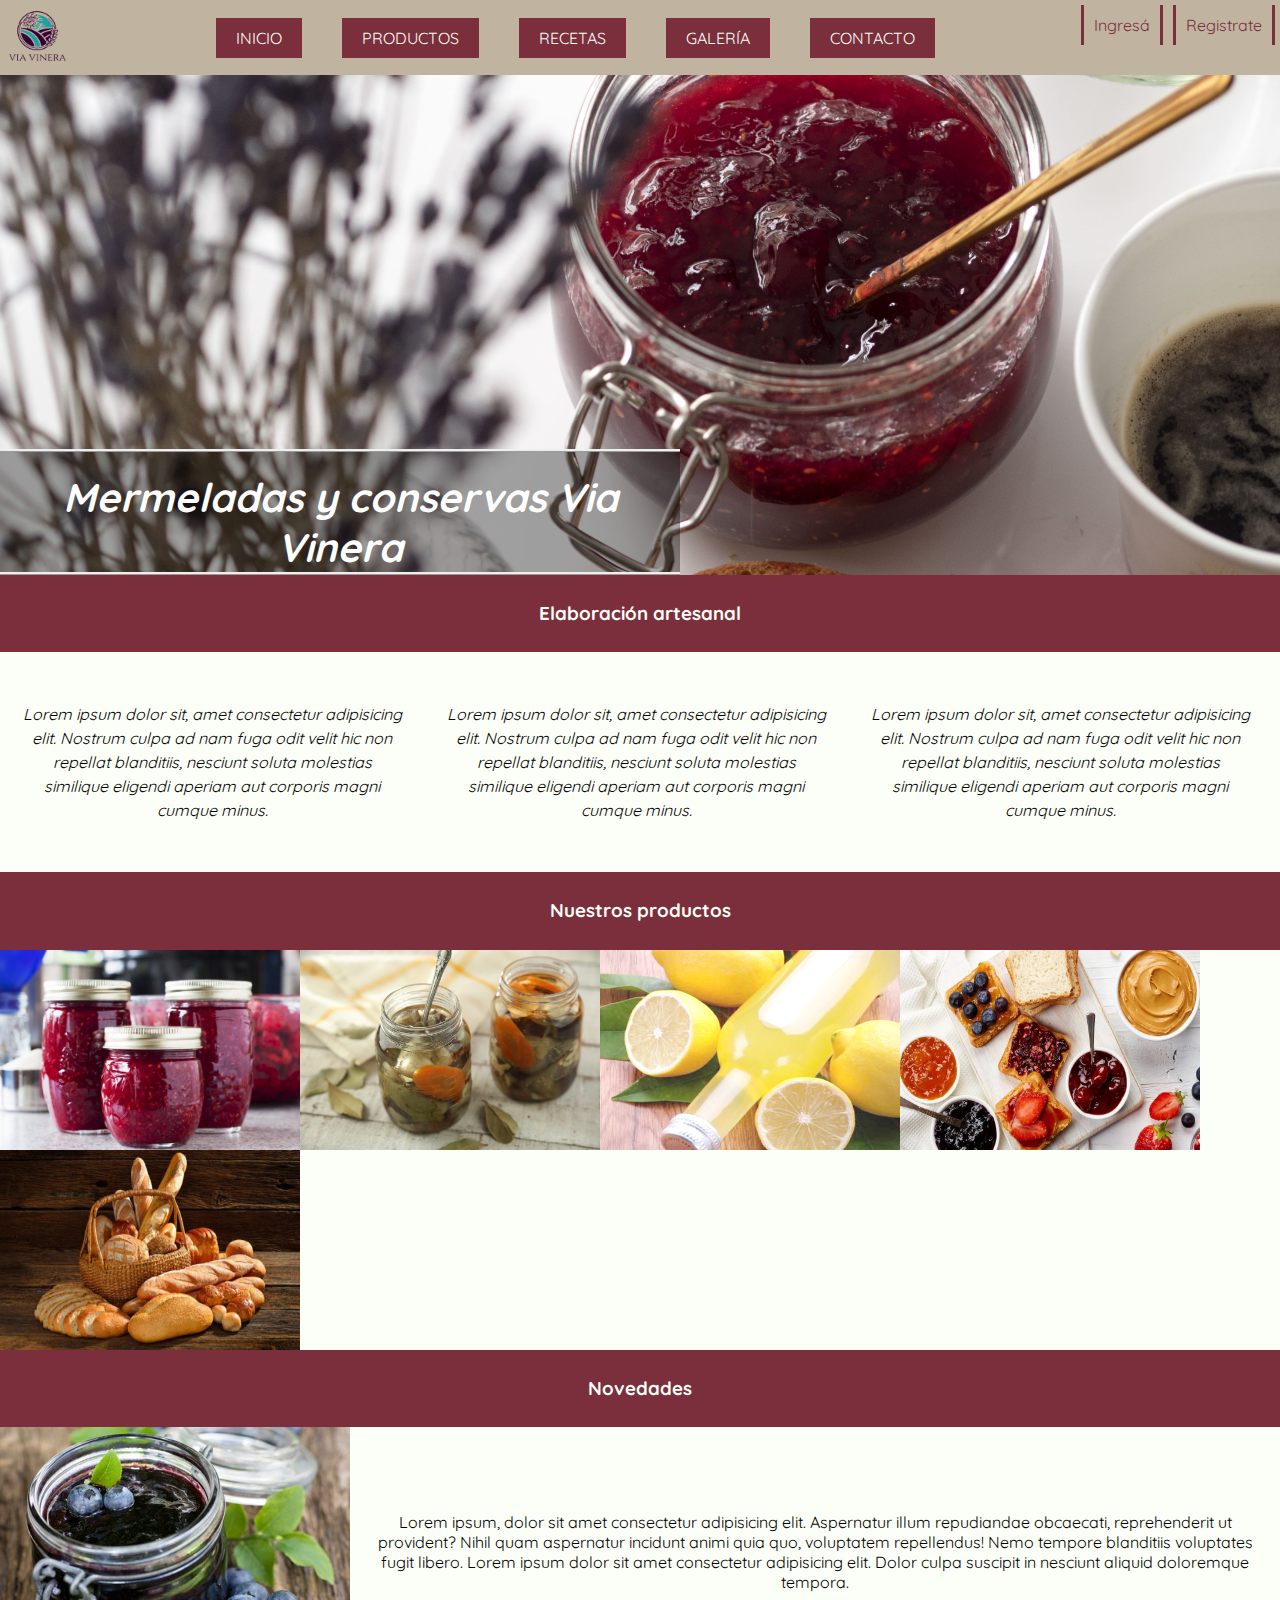
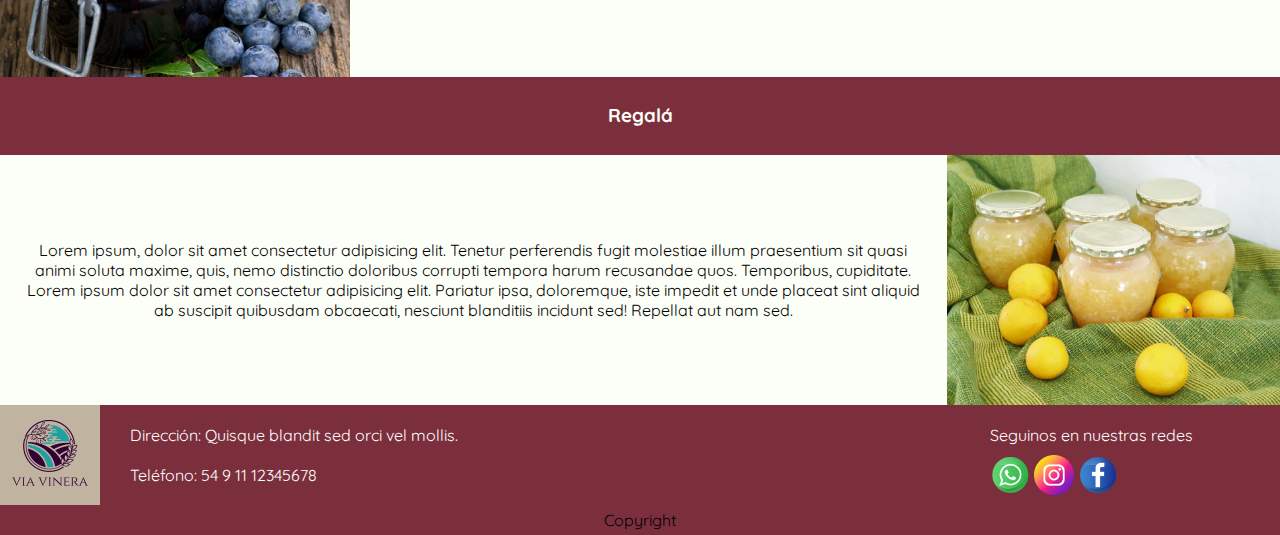
==== index.html @ 7dd08b54 "ViaVinera_VictoriaMurai" ====
<!DOCTYPE html>
<html lang="es">

<head>
    <meta charset="UTF-8">
    <meta http-equiv="X-UA-Compatible" content="IE=edge">
    <meta name="viewport" content="width=device-width, initial-scale=1.0">
    <link rel="shortcut icon" href="favicon.ico" type="image/x-icon">
    <title>Via Vinera | Mermeladas, conservas y licores</title>
    <link rel="icon" type="image/png" sizes="32x32" href="img/logo.png">
    <link rel="preconnect" href="https://fonts.googleapis.com">
    <link rel="preconnect" href="https://fonts.gstatic.com" crossorigin>
    <link href="https://fonts.googleapis.com/css2?family=Quicksand:wght@300;400;500;600;700&display=swap" rel="stylesheet">
    <link rel="stylesheet" href="css/estilos.css">
</head>


<body>
<div class="container-index">

    <!-- Header -->

    <header>
        
        <div class="container-nav">
            <img src="img/logo.png" alt="">
            <nav class="nav">
                <ul class="menu">
                    <li>
                        <a class="menu-items1" href="index.html">INICIO</a>
                    </li>
                    <li>
                        <a class="menu-items1" href="pages/productos.html">PRODUCTOS</a>
                    </li>
                    <li>
                        <a class="menu-items1" href="pages/recetas.html">RECETAS</a>
                    </li>
                    <li>
                        <a class="menu-items1" href="pages/galería.html">GALERÍA</a>
                    </li>
                    <li>
                        <a class="menu-items1" href="pages/contacto.html">CONTACTO</a>
                    </li>
                </ul>
            </nav>
            <div class="container-registration">
                <a class="menu-items2" href="">Ingresá</a>
                <a class="menu-items2" href="">Registrate</a>
            </div>
        </div>

        <section class="portada1">
            <h1 class="portada__titulo">Mermeladas y conservas Via Vinera</h1>
        </section>

    </header>

    <!-- Fin header -->


    <section class="fondoArticles">
        <h3 class="fondoArticles__title">Elaboración artesanal</h3>
        <article class="elaboracion-artesanal">
            <p class="elab-art-parrafo">Lorem ipsum dolor sit, amet consectetur adipisicing elit. Nostrum culpa ad nam fuga odit velit hic non repellat blanditiis, nesciunt soluta molestias similique eligendi aperiam aut corporis magni cumque minus.</p>
            <p class="elab-art-parrafo">Lorem ipsum dolor sit, amet consectetur adipisicing elit. Nostrum culpa ad nam fuga odit velit hic non repellat blanditiis, nesciunt soluta molestias similique eligendi aperiam aut corporis magni cumque minus.</p>
            <p class="elab-art-parrafo">Lorem ipsum dolor sit, amet consectetur adipisicing elit. Nostrum culpa ad nam fuga odit velit hic non repellat blanditiis, nesciunt soluta molestias similique eligendi aperiam aut corporis magni cumque minus.</p>
        </article>
    </section>

    <section class="imagenes">
        <h3 class="titulo-productos fondoArticles__title">Nuestros productos</h3>
        <div class="imagenes-items">
        <img class="imgProductos" src="img/frascos.jpg" alt="">
        <img class="imgProductos" src="img/berenjenas.jpg" alt="">
        <img class="imgProductos" src="img/limoncello.png" alt="">
        <img class="imgProductos" src="img/desayuno.webp" alt="">
        <img class="imgProductos" src="img/panes.jpg" alt="">
        </div>
    </section>

    <section>
        <article>
            <h3 class="fondoArticles__title">Novedades</h3>
                <div class="art-novedades">
                    <img class="novedades-img" src="img/arandanos.jpg" alt="campiña italiana">
                    <p class="novedades-parrafo">Lorem ipsum, dolor sit amet consectetur adipisicing elit. Aspernatur illum repudiandae obcaecati, reprehenderit ut provident? Nihil quam aspernatur incidunt animi quia quo, voluptatem repellendus! Nemo tempore blanditiis voluptates fugit libero. Lorem ipsum dolor sit amet consectetur adipisicing elit. Dolor culpa suscipit in nesciunt aliquid doloremque tempora.</p>
                </div>
        </article>

        <article>
            <h3 class="fondoArticles__title">Regalá</h3>
                <div class="art-regala">
                    <img class="novedades-img" src="img/img2.jpg" alt="mermelada de limón">
                    <p class="novedades-parrafo">Lorem ipsum, dolor sit amet consectetur adipisicing elit. Tenetur perferendis fugit molestiae illum praesentium sit quasi animi soluta maxime, quis, nemo distinctio doloribus corrupti tempora harum recusandae quos. Temporibus, cupiditate. Lorem ipsum dolor sit amet consectetur adipisicing elit. Pariatur ipsa, doloremque, iste impedit et unde placeat sint aliquid ab suscipit quibusdam obcaecati, nesciunt blanditiis incidunt sed! Repellat aut nam sed.</p>
                </div>
        </article>

    </section>

    <!--Footer-->

    <footer class="footer-container">
        <img class="footer-logo" src="img/logo.png" alt="" width="100px" height="100px">
        <div class="footer-contacto">
            <p class="footer-contacto-texto">Dirección: Quisque blandit sed orci vel mollis.</p>
            <p class="footer-contacto-texto">Teléfono: 54 9 11 12345678</p>
        </div>
        <div class="footer-seguinos">
            <p>Seguinos en nuestras redes</p>
        </div>
        <div class="footer-redes">
            <a href="https://www.whatsapp.com/?lang=es"><img src="img/whatsapp.png" alt="whatsapp" width="40px"></a>
            <a href="https://www.instagram.com/"><img src="img/instagram.png" alt="instagram" width="40px"></a>
            <a href="https://www.facebook.com/"><img src="img/facebook.png" alt="facebook" width="40px"></a>
        </div>
        <div class="footer-copyright">
            <p>Copyright</p>
        </div>
    </footer>

</div>    
</body>
</html>
---- css/estilos.css ----
*{
    margin: 0;
    padding: 0;
}

body{
    background-color: #FCFFF7;
    font-family: "Quicksand", sans-serif;
}

.container-index{
    display: grid;

    grid-template-areas:
    "header"
    "articulos"
    "imagenes"
    "noticias"
    "footer";

    grid-template-columns: 1fr;
    grid-template-rows: auto;
}


/*Contacto Mobile Styles*/

@media only screen and (max-width: 480px) {

    .container-contacto {
        display: grid;
    
        grid-template-areas:
        "header"
        "container-form"
        "container-maps"
        "footer";
    
        grid-template-columns: auto;
        grid-template-rows: auto;
    }

    .container-nav{
        display: flex;
        height: auto;
        justify-content: space-between;
        background-color: #C0B3A0;
        align-items: center;
    }
    
    .nav{
        display: flex;
        justify-content: space-around;
        align-items: center;
    }
    
    .menu{
        display: flex;
        list-style: none;
        justify-content: space-around;
        flex-wrap: wrap;
    }
    
    }
    .menu-items1{
        margin-left: 1.25rem;
        margin-right: 1.25rem;
        padding: 0.625rem;
        text-decoration: none;
        background-color: #7B2F3D;
        color: #FCFFF7;
    }
}

/*Contacto Tablet Styles*/

@media only screen and (min-width: 481px) and (max-width: 883px) {

    .container-contacto {
        display: grid;
    
        grid-template-areas:
        "header"
        "container-form"
        "container-maps"
        "footer";
    
        grid-template-columns: auto;
        grid-template-rows: auto;
    }

    .container-nav{
        display: flex;
        height: 4.6875rem;
        justify-content: space-between;
        background-color: #C0B3A0;
    }
    
    .nav{
        display: flex;
        justify-content: space-around;
        align-items: center;
    }
    
    .menu{
        display: flex;
        list-style: none;
        justify-content: space-around;
        flex-wrap: wrap;
    }
    
    .menu-items1{
        margin-left: 1.25rem;
        margin-right: 1.25rem;
        padding: 0.625rem;
        text-decoration: none;
        background-color: #7B2F3D;
        color: #FCFFF7;
        flex-wrap: wrap;
    }
}

/*Contacto Desktop Styles*/

@media only screen and (min-width: 883px) {

    .container-contacto {
        display: grid;

        grid-template-areas:
        "header header"
        "container-form container-maps"
        "footer footer";

        grid-template-columns: 1fr 1fr;
        grid-template-rows: auto;
    }

    .container-nav{
        display: flex;
        height: 4.6875rem;
        justify-content: space-between;
        background-color: #C0B3A0;
    }
    
    .nav{
        display: flex;
        justify-content: space-around;
        align-items: center;
    }
    
    .menu{
        display: flex;
        list-style: none;
        justify-content: space-around;
        flex-wrap: wrap;
    }
    
    .menu-items1{
        margin-left: 1.25rem;
        margin-right: 1.25rem;
        padding: 0.625rem 20px;
        text-decoration: none;
        background-color: #7B2F3D;
        color: #FCFFF7;
        flex-wrap: wrap;
    }
}

header{
    grid-area: header;
}

.container-form{
    grid-area: container-form;
    justify-self: center;
    align-self: center;
}

.container-maps{
    grid-area: container-maps;
    justify-self: center;
    align-self: center;
    width: 80%;
}

.maps{
    width: 80%;
    height: 20rem;
    margin: 5%;
}

.fondoArticles{
    grid-area: articulos;
}

.imagenes{
    grid-area: imagenes;
}

.imagenes-items{
    display: flex;
    flex-wrap: wrap;
}

.noticias{
    grid-area: noticias;
}

.footer-container{
    grid-area: footer;
}

.container-registration{
    display: flex;
    padding: auto;
}

.menu-items2{
    margin: 0.3125rem;
    margin-bottom: 1.875rem;
    padding-left: 0.625rem;
    padding-right: 0.625rem;
    padding-top: 0.625rem;
    padding-bottom: 0.625rem;
    text-decoration: none;
    color: #7b2f3d;
    border-left-style: solid;
    border-right-style: solid;
    align-self: top;
}

.elaboracion-artesanal{
    display: flex;
    flex-wrap: wrap;
}

.elab-art-parrafo{
    display: inline-block;
    width: 30%;
    padding-top: 3.125rem;
    padding-bottom: 3.125rem;
    padding-left: 1.25rem;
    padding-right: 1.25rem;
    font-style: italic;
    line-height: 1.5;
    text-align: center;
}

.art-novedades{
    display: flex;
    align-items: center;
}

.novedades-img{
    display: inline-block;
    width: 25rem; height: 15.625rem;
}

.novedades-parrafo{
    display: inline-block;
    width: auto;
    padding: 2%;
    text-align: center;    
}

.art-regala{
    display: flex;
    align-items: center;
    flex-direction: row-reverse;
}

h3{
    padding: 20px;
    text-align: center;
}

h4{
    padding: 0px;
    line-height: 40px;

}

h5{
    padding: 15px;
}

/*

.barraLogo{
    background-color: #ffffff;
    height: 75px;
    margin-bottom: 0;
}



.barraLogo__logo{
    height: 75px;
    display: inline-block;
}

*/

.barraLogo__login1{
    color: #7B2F3D;
    text-decoration: none;
    padding: 10px;
    border-left-style: solid;
    border-right-style: solid;
    margin-left: 78%;
    height: 20px;
    display: inline-block;
    
}

.barraLogo__login2{
    color: #7B2F3D;
    text-decoration: none;
    padding: 10px;
    border-left-style: solid;
    border-right-style: solid;
    display: inline-block;
    position: inherit;
    height: 20px;
}

.portada1{
    display: flex;
    background-image: url(../img/portada.jpg);
    background-size: cover;
    height: 31.25rem;
}

.portada2{
    background-image: url(../img/portada.jpg);
    background-size: cover;
    height: 10rem;
}




.nav__menu{
    display: inline-block;
    position: relative;
    top: 15px;
}

.nav__menuItems{
    color: white;
    text-decoration: none;
    border-left-style: ridge;
    border-right-style: ridge;
    background-color: rgba(0, 0, 0, 0.350);
    padding: 10px;
    margin-left: 130px;

}

.portada__titulo{
    align-self: flex-end;
    font-size: 2.5rem;
    font-style: italic;
    text-align: center;
    color: white;
    border-style: ridge;
    border-left: none;
    border-right: none;
    background-color: rgba(0, 0, 0, 0.350);
    padding: 20px;
    width: 50%;
    height: 5rem;
}


h3{
    line-height: 2;
}

/*
ul li{
    list-style-type: none;
}


p{
    font-style: italic;
    line-height: 1.5;
    display: inline-block;
}

*/
/* Footer con GRID */

/*Footer Mobile Styles*/

@media only screen and (max-width: 480px) {

    .footer-container{
        display: grid;
    
        grid-template-areas:
        "footer-logo"
        "footer-contacto"
        "footer-seguinos"
        "footer-redes"
        "footer-copyright";
    
        grid-template-columns: auto;
        column-gap: 10px;
    
        grid-template-rows: auto;
    
        background-color: #7B2F3D;
    }
    
    .footer-logo{
        grid-area: footer-logo;
        justify-self: center;
    }
    
    .footer-contacto{
        grid-area: footer-contacto;
        color: #ffffff;
    }
    
    .footer-contacto-texto{
        display: block;
        padding-top: 20px;
        padding-left: 5%;
    }
    
    .footer-seguinos{
        grid-area: footer-seguinos;
        color: #ffffff;
        padding-top: 20px;
        padding-left: 5%;
    }
    
    .footer-redes{
        grid-area: footer-redes;
        padding-top: 20px;
        padding-left: 5%;
    }
    
    .footer-copyright{
        grid-area: footer-copyright;
        display: flex;
        align-self: center;
        justify-content: center;
    }
    
    }

/*Footer Tablet Styles*/

@media only screen and (min-width: 481px) and (max-width: 768px) {

    .footer-container{
        display: grid;
    
        grid-template-areas:
        "footer-logo footer-contacto"
        ". footer-seguinos"
        ". footer-redes"
        "footer-copyright footer-copyright";
    
        grid-template-columns: auto;
        column-gap: 10px;
    
        grid-template-rows: auto;
    
        background-color: #7B2F3D;
    }
    
    .footer-logo{
        grid-area: footer-logo;
    }
    
    .footer-contacto{
        grid-area: footer-contacto;
        color: #ffffff;
    }
    
    .footer-contacto-texto{
        display: block;
        padding-top: 20px;
    }
    
    .footer-seguinos{
        grid-area: footer-seguinos;
        color: #ffffff;
        padding-top: 20px;
    }
    
    .footer-redes{
        grid-area: footer-redes;
    }
    
    .footer-copyright{
        grid-area: footer-copyright;
        display: flex;
        align-self: center;
        justify-content: center;
    }
    
    }

/*Footer Desktop Styles*/

@media only screen and (min-width: 769px) {

.footer-container{
    display: grid;

    grid-template-areas:
    "footer-logo footer-contacto footer-seguinos"
    "footer-logo footer-contacto footer-redes"
    "footer-copyright footer-copyright footer-copyright";

    grid-template-columns: 100px 3fr 1fr;
    column-gap: 10px;

    grid-template-rows: 50px 50px 30px;

    background-color: #7B2F3D;
}

.footer-logo{
    grid-area: footer-logo;
}

.footer-contacto{
    grid-area: footer-contacto;
    color: #ffffff;
}

.footer-contacto-texto{
    display: block;
    padding-top: 20px;
    padding-left: 20px;
}

.footer-seguinos{
    grid-area: footer-seguinos;
    color: #ffffff;
    padding-top: 20px;
}

.footer-redes{
    grid-area: footer-redes;
}

.footer-copyright{
    grid-area: footer-copyright;
    display: flex;
    align-self: center;
    justify-content: center;
}

}

/* Fin footer con GRID*/

.fondoArticles{
    background-color: #FCFFF7;
}

.fondoArticles__title{
    background-color: #7B2F3D;
    margin: 0;
    color: #FCFFF7;
}

.bordesRedondeados{
    border-radius: 1.875rem;
    border: #6b5d57;
    border-style: solid;
    display: inline-block;
}

.imgProductos{
    width: 18.75rem; height: 12.5rem;
}

.imgArticle{
    width: 25rem; height: 15.625rem;
}

/* Galería con GRID */

.galeria{
    display: grid;

    grid-template-areas:
    "imgGaleria1 imgGaleria2 imgGaleria8"
    "imgGaleria4 imgGaleria4 imgGaleria8"
    "imgGaleria4 imgGaleria4 imgGaleria5"
    "imgGaleria7 imgGaleria7 imgGaleria5"
    "imgGaleria7 imgGaleria7 imgGaleria6";

    padding-top: 2%;
    padding-bottom: 2%;
    margin-left: 2%;
    margin-right: 2%;
    width: 96%;

    grid-template-columns: 30% 20% 50%;
    column-gap: 5px;

    grid-template-rows: 200px 200px 300px 100px 200px;
    row-gap: 5px;

}

.imgGaleria1{
    grid-area: imgGaleria1;
    align-self: stretch;
    justify-self: stretch;
}

.imgGaleria2{
    grid-area: imgGaleria2;
    align-self: stretch;
    justify-self: stretch;    
}

.imgGaleria4{
    grid-area: imgGaleria4;
    align-self: stretch;
    justify-self: stretch;    
}

.imgGaleria5{
    grid-area: imgGaleria5;
    align-self: stretch;
    justify-self: stretch;     
}

.imgGaleria6{
    grid-area: imgGaleria6;
    align-self: stretch;
    justify-self: stretch;     
}

.imgGaleria7{
    grid-area: imgGaleria7;
    align-self: stretch;
    justify-self: stretch;     
}

.imgGaleria8{
    grid-area: imgGaleria8;
    align-self: stretch;
    justify-self: stretch;    
}

.GaleriaTexto{
    padding: 2%;
}

/* Galería con Box Modeling

.galeria{
    border: 2px #6b5d57;
    padding: 30px;
    position: relative
}

.imgsGaleria{
    width: 100px;
    height: 100px;
    position: relative;
}

.imgGaleria1{
    position: relative;
    width: 50px;
    height: 50px;
}

.imgGaleria2{
    position: relative;
    width: 50px;
    height: 50px;
    margin-left: 500px;
    top: -50px;
}

.imgGaleria3{
    position: relative;
    width: 50px;
    height: 50px;
    margin-left: 500px;
    top: 80px;
}

.imgGaleria4{
    position: relative;
    width: 50px;
    height: 50px;
    margin-left: 750px;
    top: -150px;
}

.imgGaleria5{
    position: relative;
    width: 50px;
    height: 50px;
    margin-left: 750px;
    top: 130px;
}

.imgGaleria7{
    position: relative;
    width: 50px;
    height: 50px;
    margin-left: 0px;
    top: -110px;
}

.imgGaleria8{
    position: relative;
    width: 50px;
    height: 50px;
    margin-left: 0px;
    top: 310px;
}

.imgGaleria6{
    position: relative;
    width: 50px;
    height: 50px;
    margin-left: 750px;
    top: 510px;
}

*/

/* Formulario con GRID*/


/* Formulario Mobile Styles */

@media only screen and (max-width: 480px) {

    .form-container{
        display: grid;

        grid-template-areas:
        "nombre-form"
        "apellido-form"
        "email-form"
        "tipodeconsulta-form"
        "comentarios-form"
        "enviar-form";

        padding: 5%;
        margin: 5%;

        grid-template-columns: auto;

        grid-template-rows: auto;
        row-gap: 1.25rem;

        background-color: whitesmoke;

    }

    .nombre-form{
        grid-area: nombre-form;
    }

    .apellido-form{
        grid-area: apellido-form;
    }

    .email-form{
        grid-area: email-form;
    }

    .tipodeconsulta-form{
        grid-area: tipodeconsulta-form;
    }

    .comentarios-form{
        grid-area: comentarios-form;
    }

    .enviar-form{
        grid-area: enviar-form;
        width: 80%;
        justify-self: center;
    }

    .tipodeconsulta{
        display: inline;
    }

    .tipodeconsulta-opciones{
        display: inline;
    }

    .textarea{
        width: 100%;
    }

}

/* Formulario Tablet Styles */

@media only screen and (min-width: 481px) and (max-width: 768px) {

    .form-container{
        display: grid;

        grid-template-areas:
        "nombre-form apellido-form"
        "email-form tipodeconsulta-form"
        "comentarios-form comentarios-form"
        "enviar-form enviar-form";

        padding: 5%;
        margin: 5%;
        width: 80%;

        grid-template-columns: 1fr 1fr;
        column-gap: 0.625rem;

        grid-template-rows: auto;
        row-gap: 1.25rem;

        background-color: whitesmoke;

    }

    .nombre-form{
        grid-area: nombre-form;
    }

    .apellido-form{
        grid-area: apellido-form;
    }

    .email-form{
        grid-area: email-form;
    }

    .tipodeconsulta-form{
        grid-area: tipodeconsulta-form;
    }

    .comentarios-form{
        grid-area: comentarios-form;
    }

    .enviar-form{
        grid-area: enviar-form;
        width: 40%;
        justify-self: center;
    }

    .tipodeconsulta{
        display: inline;
    }

    .tipodeconsulta-opciones{
        display: inline;
    }

    .textarea{
        width: 100%;
    }

}

/* Formulario Desktop Styles */

@media only screen and (min-width: 769px) {

    .form-container{
        display: grid;

        grid-template-areas:
        "nombre-form apellido-form"
        "email-form tipodeconsulta-form"
        "comentarios-form comentarios-form"
        "enviar-form enviar-form";

        padding: 5%;
        margin: 5%;
        width: 80%;

        grid-template-columns: 1fr 1fr;
        column-gap: 0.625rem;

        grid-template-rows: auto;
        row-gap: 1.25rem;

        background-color: whitesmoke;

    }

    .nombre-form{
        grid-area: nombre-form;
    }

    .apellido-form{
        grid-area: apellido-form;
    }

    .email-form{
        grid-area: email-form;
    }

    .tipodeconsulta-form{
        grid-area: tipodeconsulta-form;
    }

    .comentarios-form{
        grid-area: comentarios-form;
    }

    .enviar-form{
        grid-area: enviar-form;
        width: 40%;
        justify-self: center;
    }

    .tipodeconsulta{
        display: inline;
    }

    .tipodeconsulta-opciones{
        display: inline;
    }

    .textarea{
        width: 100%;
    }

}
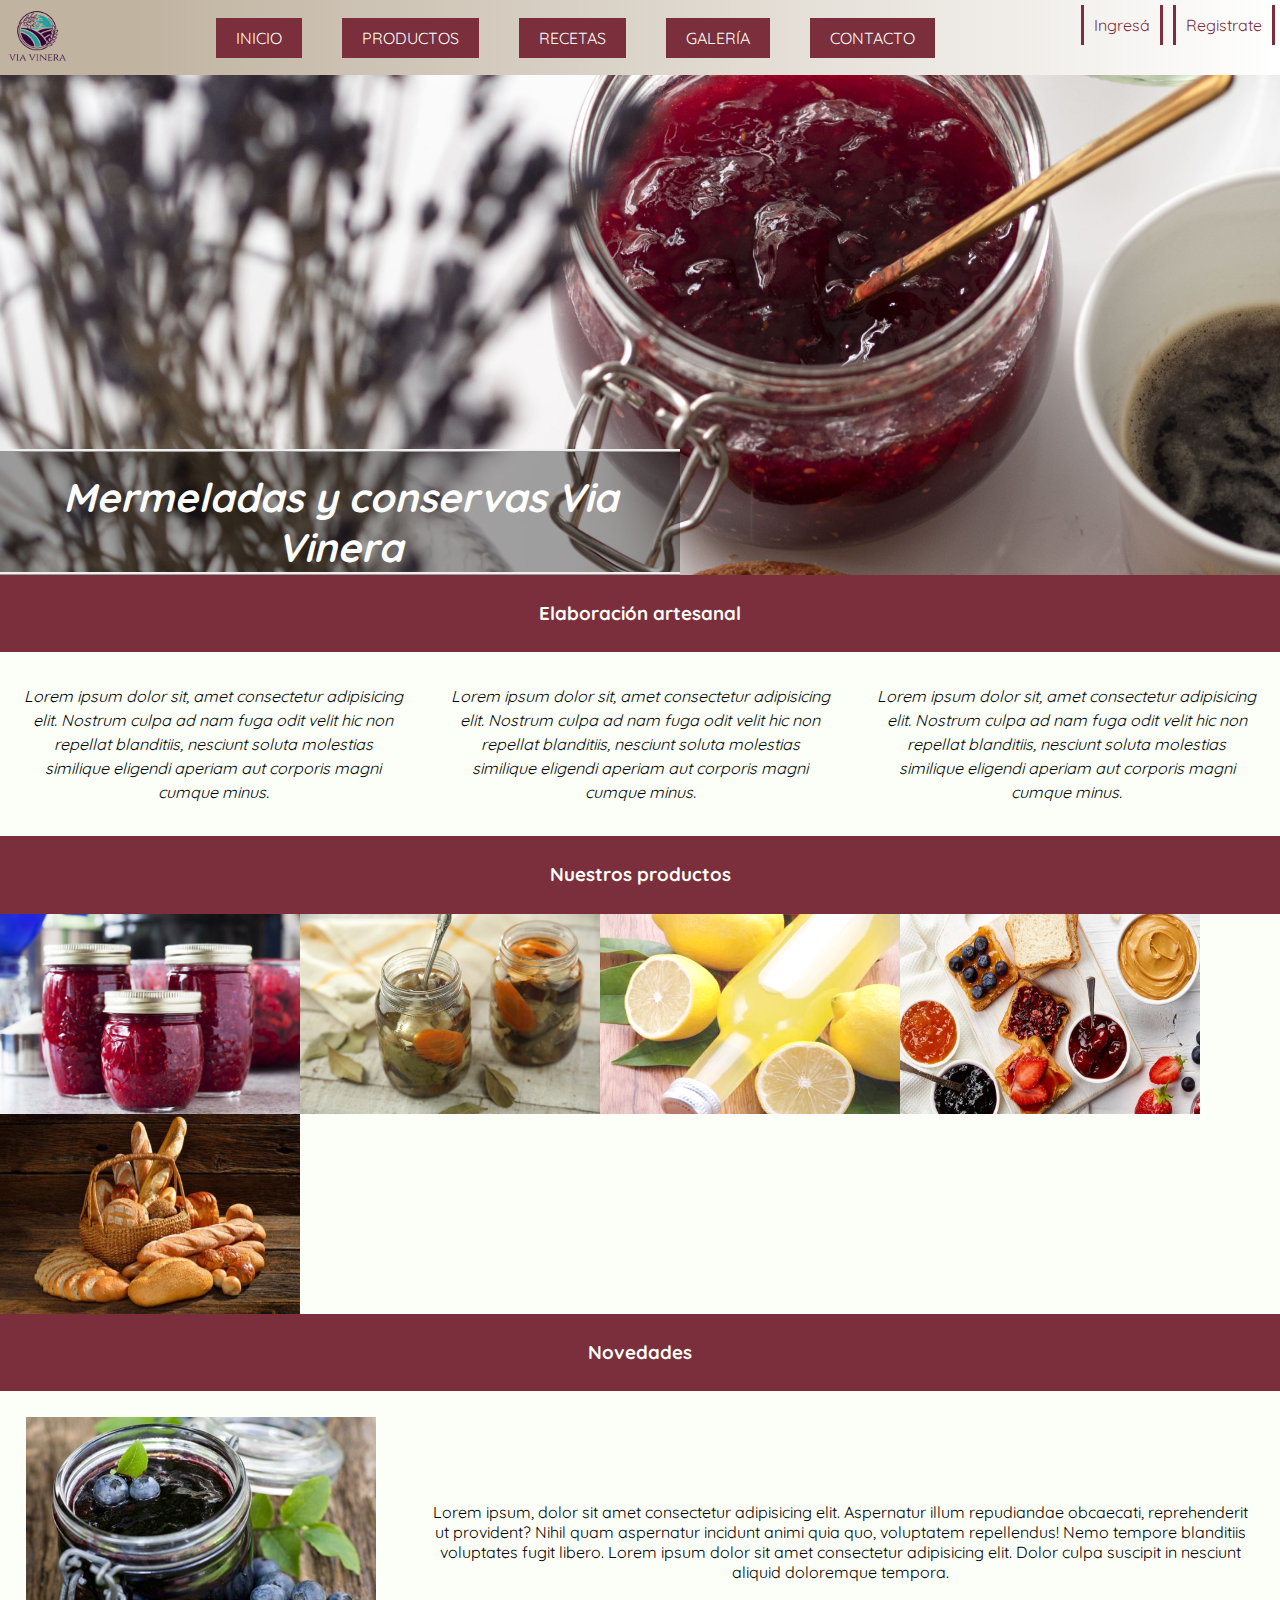
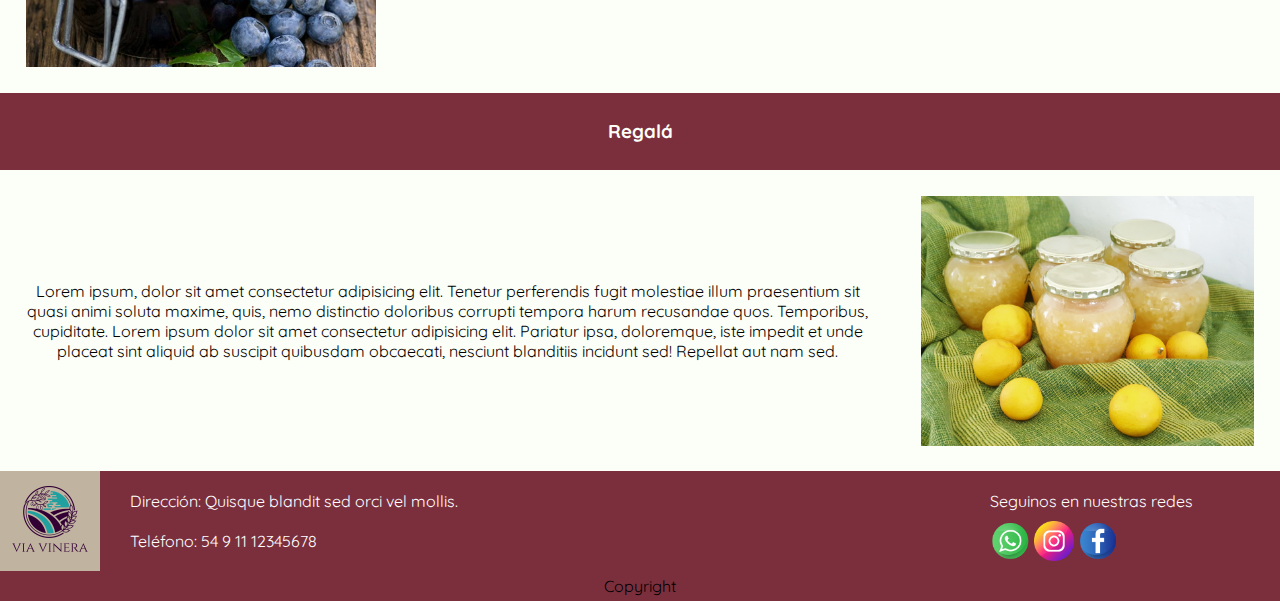
==== commit a04b0e5b: "desafio grids y responsive" ====
--- a/index.html
+++ b/index.html
@@ -15,109 +15,105 @@
 </head>
 
 
-<body>
-<div class="container-index">
+<body class="indexContainer">
 
-    <!-- Header -->
+    <!-- HEADER -->
 
     <header>
         
-        <div class="container-nav">
-            <img src="img/logo.png" alt="">
+        <div class="navContainer">
+
+            <img class="navContainer__img" src="img/logo.png" alt="">
             <nav class="nav">
                 <ul class="menu">
                     <li>
-                        <a class="menu-items1" href="index.html">INICIO</a>
+                        <a class="menu__Items" href="index.html">INICIO</a>
                     </li>
                     <li>
-                        <a class="menu-items1" href="pages/productos.html">PRODUCTOS</a>
+                        <a class="menu__Items" href="pages/productos.html">PRODUCTOS</a>
                     </li>
                     <li>
-                        <a class="menu-items1" href="pages/recetas.html">RECETAS</a>
+                        <a class="menu__Items" href="pages/recetas.html">RECETAS</a>
                     </li>
                     <li>
-                        <a class="menu-items1" href="pages/galería.html">GALERÍA</a>
+                        <a class="menu__Items" href="pages/galería.html">GALERÍA</a>
                     </li>
                     <li>
-                        <a class="menu-items1" href="pages/contacto.html">CONTACTO</a>
+                        <a class="menu__Items" href="pages/contacto.html">CONTACTO</a>
                     </li>
                 </ul>
             </nav>
-            <div class="container-registration">
-                <a class="menu-items2" href="">Ingresá</a>
-                <a class="menu-items2" href="">Registrate</a>
+            <div class="registration">
+                <a class="registration__Items" href="">Ingresá</a>
+                <a class="registration__Items" href="">Registrate</a>
             </div>
+
         </div>
 
-        <section class="portada1">
+        <section class="portada">
             <h1 class="portada__titulo">Mermeladas y conservas Via Vinera</h1>
         </section>
 
     </header>
 
-    <!-- Fin header -->
+    <!-- MAIN -->
 
-
-    <section class="fondoArticles">
-        <h3 class="fondoArticles__title">Elaboración artesanal</h3>
-        <article class="elaboracion-artesanal">
-            <p class="elab-art-parrafo">Lorem ipsum dolor sit, amet consectetur adipisicing elit. Nostrum culpa ad nam fuga odit velit hic non repellat blanditiis, nesciunt soluta molestias similique eligendi aperiam aut corporis magni cumque minus.</p>
-            <p class="elab-art-parrafo">Lorem ipsum dolor sit, amet consectetur adipisicing elit. Nostrum culpa ad nam fuga odit velit hic non repellat blanditiis, nesciunt soluta molestias similique eligendi aperiam aut corporis magni cumque minus.</p>
-            <p class="elab-art-parrafo">Lorem ipsum dolor sit, amet consectetur adipisicing elit. Nostrum culpa ad nam fuga odit velit hic non repellat blanditiis, nesciunt soluta molestias similique eligendi aperiam aut corporis magni cumque minus.</p>
+    <section class="sectionElaboracion">
+        <h3 class="sectionElaboracion__title">Elaboración artesanal</h3>
+        <article class="sectionElaboracion__contenido">
+            <p class="sectionElaboracion__parrafos">Lorem ipsum dolor sit, amet consectetur adipisicing elit. Nostrum culpa ad nam fuga odit velit hic non repellat blanditiis, nesciunt soluta molestias similique eligendi aperiam aut corporis magni cumque minus.</p>
+            <p class="sectionElaboracion__parrafos">Lorem ipsum dolor sit, amet consectetur adipisicing elit. Nostrum culpa ad nam fuga odit velit hic non repellat blanditiis, nesciunt soluta molestias similique eligendi aperiam aut corporis magni cumque minus.</p>
+            <p class="sectionElaboracion__parrafos">Lorem ipsum dolor sit, amet consectetur adipisicing elit. Nostrum culpa ad nam fuga odit velit hic non repellat blanditiis, nesciunt soluta molestias similique eligendi aperiam aut corporis magni cumque minus.</p>
         </article>
     </section>
 
-    <section class="imagenes">
-        <h3 class="titulo-productos fondoArticles__title">Nuestros productos</h3>
-        <div class="imagenes-items">
-        <img class="imgProductos" src="img/frascos.jpg" alt="">
-        <img class="imgProductos" src="img/berenjenas.jpg" alt="">
-        <img class="imgProductos" src="img/limoncello.png" alt="">
-        <img class="imgProductos" src="img/desayuno.webp" alt="">
-        <img class="imgProductos" src="img/panes.jpg" alt="">
+    <section class="sectionImagenes">
+        <h3 class="sectionImagenes__title">Nuestros productos</h3>
+        <div class="sectionImagenes__items">
+            <img class="sectionImagenes__items--img" src="img/frascos.jpg" alt="">
+            <img class="sectionImagenes__items--img" src="img/berenjenas.jpg" alt="">
+            <img class="sectionImagenes__items--img" src="img/limoncello.png" alt="">
+            <img class="sectionImagenes__items--img" src="img/desayuno.webp" alt="">
+            <img class="sectionImagenes__items--img" src="img/panes.jpg" alt="">
         </div>
     </section>
 
-    <section>
-        <article>
-            <h3 class="fondoArticles__title">Novedades</h3>
-                <div class="art-novedades">
-                    <img class="novedades-img" src="img/arandanos.jpg" alt="campiña italiana">
-                    <p class="novedades-parrafo">Lorem ipsum, dolor sit amet consectetur adipisicing elit. Aspernatur illum repudiandae obcaecati, reprehenderit ut provident? Nihil quam aspernatur incidunt animi quia quo, voluptatem repellendus! Nemo tempore blanditiis voluptates fugit libero. Lorem ipsum dolor sit amet consectetur adipisicing elit. Dolor culpa suscipit in nesciunt aliquid doloremque tempora.</p>
-                </div>
-        </article>
-
-        <article>
-            <h3 class="fondoArticles__title">Regalá</h3>
-                <div class="art-regala">
-                    <img class="novedades-img" src="img/img2.jpg" alt="mermelada de limón">
-                    <p class="novedades-parrafo">Lorem ipsum, dolor sit amet consectetur adipisicing elit. Tenetur perferendis fugit molestiae illum praesentium sit quasi animi soluta maxime, quis, nemo distinctio doloribus corrupti tempora harum recusandae quos. Temporibus, cupiditate. Lorem ipsum dolor sit amet consectetur adipisicing elit. Pariatur ipsa, doloremque, iste impedit et unde placeat sint aliquid ab suscipit quibusdam obcaecati, nesciunt blanditiis incidunt sed! Repellat aut nam sed.</p>
-                </div>
-        </article>
-
+    <section class="sectionNovedades">
+            <h3 class="sectionNovedades__title">Novedades</h3>
+            <div class="sectionNovedades__contenido">
+                <img class="sectionNovedades__contenido--img" src="img/arandanos.jpg" alt="campiña italiana">
+                <p class="sectionNovedades__contenido--parrafo">Lorem ipsum, dolor sit amet consectetur adipisicing elit. Aspernatur illum repudiandae obcaecati, reprehenderit ut provident? Nihil quam aspernatur incidunt animi quia quo, voluptatem repellendus! Nemo tempore blanditiis voluptates fugit libero. Lorem ipsum dolor sit amet consectetur adipisicing elit. Dolor culpa suscipit in nesciunt aliquid doloremque tempora.</p>
+            </div>
     </section>
 
-    <!--Footer-->
+    <section class="sectionRegala">
+            <h3 class="sectionRegala__title">Regalá</h3>
+            <div class="sectionRegala__contenido">
+                <img class="sectionRegala__contenido--img" src="img/img2.jpg" alt="mermelada de limón">
+                <p class="sectionRegala__contenido--parrafo">Lorem ipsum, dolor sit amet consectetur adipisicing elit. Tenetur perferendis fugit molestiae illum praesentium sit quasi animi soluta maxime, quis, nemo distinctio doloribus corrupti tempora harum recusandae quos. Temporibus, cupiditate. Lorem ipsum dolor sit amet consectetur adipisicing elit. Pariatur ipsa, doloremque, iste impedit et unde placeat sint aliquid ab suscipit quibusdam obcaecati, nesciunt blanditiis incidunt sed! Repellat aut nam sed.</p>
+            </div>
+    </section>
 
-    <footer class="footer-container">
-        <img class="footer-logo" src="img/logo.png" alt="" width="100px" height="100px">
-        <div class="footer-contacto">
-            <p class="footer-contacto-texto">Dirección: Quisque blandit sed orci vel mollis.</p>
-            <p class="footer-contacto-texto">Teléfono: 54 9 11 12345678</p>
+    <!--FOOTER-->
+
+    <footer>
+        <img class="footerLogo" src="img/logo.png" alt="" width="100px" height="100px">
+        <div class="footerContacto">
+            <p class="footerContacto__contenido">Dirección: Quisque blandit sed orci vel mollis.</p>
+            <p class="footerContacto__contenido">Teléfono: 54 9 11 12345678</p>
         </div>
-        <div class="footer-seguinos">
+        <div class="footerSeguinos">
             <p>Seguinos en nuestras redes</p>
         </div>
-        <div class="footer-redes">
+        <div class="footerRedes">
             <a href="https://www.whatsapp.com/?lang=es"><img src="img/whatsapp.png" alt="whatsapp" width="40px"></a>
             <a href="https://www.instagram.com/"><img src="img/instagram.png" alt="instagram" width="40px"></a>
             <a href="https://www.facebook.com/"><img src="img/facebook.png" alt="facebook" width="40px"></a>
         </div>
-        <div class="footer-copyright">
+        <div class="footerCopyright">
             <p>Copyright</p>
         </div>
     </footer>
 
-</div>    
 </body>
 </html>--- a/css/estilos.css
+++ b/css/estilos.css
@@ -8,44 +8,46 @@
     font-family: "Quicksand", sans-serif;
 }
 
-.container-index{
-    display: grid;
-
-    grid-template-areas:
-    "header"
-    "articulos"
-    "imagenes"
-    "noticias"
-    "footer";
-
-    grid-template-columns: 1fr;
-    grid-template-rows: auto;
-}
-
-
-/*Contacto Mobile Styles*/
+/*MOBILE STYLES*/
 
 @media only screen and (max-width: 480px) {
 
-    .container-contacto {
-        display: grid;
+    .indexContainer{
+        display: grid;
+        grid-template-columns: 1fr;
+        grid-template-rows: auto;
+    
+        grid-template-areas:
+        "header"
+        "elaboracion"
+        "imagenes"
+        "novedades"
+        "regala"
+        "footer";
+    }
+
+    .contactoContainer{
+        display: grid;        
+        grid-template-columns: auto;
+        grid-template-rows: auto;
     
         grid-template-areas:
         "header"
         "container-form"
         "container-maps"
         "footer";
-    
-        grid-template-columns: auto;
-        grid-template-rows: auto;
-    }
-
-    .container-nav{
-        display: flex;
-        height: auto;
+    }
+
+    .navContainer{
+        display: flex;
+        height: 4.6875rem;
         justify-content: space-between;
-        background-color: #C0B3A0;
+        background: linear-gradient(to left, white, #C0B3A0 90%);
         align-items: center;
+    }
+
+    .navContainer__img{
+        align-self: stretch;
     }
     
     .nav{
@@ -61,8 +63,7 @@
         flex-wrap: wrap;
     }
     
-    }
-    .menu-items1{
+    .menu__Items{
         margin-left: 1.25rem;
         margin-right: 1.25rem;
         padding: 0.625rem;
@@ -70,30 +71,205 @@
         background-color: #7B2F3D;
         color: #FCFFF7;
     }
-}
-
-/*Contacto Tablet Styles*/
+
+    .menu__Items:hover{
+        margin-left: 1.25rem;
+        margin-right: 1.25rem;
+        padding: 1rem;
+        text-decoration: none;
+        background-color: #7b2f3d9c;
+        color: #FCFFF7;
+        }
+
+    .portada__titulo{
+        align-self: flex-end;
+        font-size: 1.5rem;
+        font-style: italic;
+        text-align: center;
+        color: white;
+        border-style: ridge;
+        border-left: none;
+        border-right: none;
+        background-color: rgba(0, 0, 0, 0.350);
+        padding: 20px;
+        width: 50%;
+        height: 5rem;
+    }
+
+    .sectionElaboracion__contenido{
+        display: flex;
+        flex-direction: column;
+    }
+
+    .sectionImagenes__items{
+        display: flex;
+        flex-wrap: wrap;
+        justify-content: center;
+    }
+
+    .sectionNovedades__contenido{
+        display: flex;
+        align-items: center;
+        flex-wrap: wrap;
+        justify-content: center;
+    }
+
+    .sectionRegala__contenido{
+        display: flex;
+        align-items: center;
+        flex-wrap: wrap;
+        justify-content: center;
+    }
+        
+    footer{
+        display: grid;
+        grid-template-columns: auto;
+        grid-template-rows: auto;
+
+        column-gap: 10px;
+    
+        grid-template-areas:
+        "footer-logo"
+        "footer-contacto"
+        "footer-seguinos"
+        "footer-redes"
+        "footer-copyright";
+    
+        background-color: #7B2F3D;
+    }
+    
+    .footerLogo{
+        grid-area: footer-logo;
+        justify-self: center;
+    }
+    
+    .footerContacto{
+        grid-area: footer-contacto;
+        color: #ffffff;
+    }
+    
+    .footerContacto__contenido{
+        display: block;
+        padding-top: 20px;
+        padding-left: 5%;
+    }
+    
+    .footerSeguinos{
+        grid-area: footer-seguinos;
+        color: #ffffff;
+        padding-top: 20px;
+        padding-left: 5%;
+    }
+    
+    .footerRedes{
+        grid-area: footer-redes;
+        padding-top: 20px;
+        padding-left: 5%;
+    }
+    
+    .footerCopyright{
+        grid-area: footer-copyright;
+        display: flex;
+        align-self: center;
+        justify-content: center;
+    }
+    
+    .formContainer__form{
+        display: grid;
+        grid-template-columns: auto;
+        grid-template-rows: auto;
+
+        row-gap: 1.25rem;
+
+        grid-template-areas:
+        "nombre-form"
+        "apellido-form"
+        "email-form"
+        "tipodeconsulta-form"
+        "comentarios-form"
+        "enviar-form";
+
+        padding: 5%;
+        margin: 5%;
+
+        background-color: whitesmoke;
+    }
+
+    .nombre-form{
+        grid-area: nombre-form;
+    }
+
+    .apellido-form{
+        grid-area: apellido-form;
+    }
+
+    .email-form{
+        grid-area: email-form;
+    }
+
+    .tipodeconsulta-form{
+        grid-area: tipodeconsulta-form;
+    }
+
+    .comentarios-form{
+        grid-area: comentarios-form;
+    }
+
+    .enviar-form{
+        grid-area: enviar-form;
+        width: 80%;
+        justify-self: center;
+    }
+
+    .tipodeconsulta{
+        display: inline;
+    }
+
+    .tipodeconsulta-opciones{
+        display: inline;
+    }
+
+    .textarea{
+        width: 100%;
+    }
+
+}
+
+/*TABLET STYLES*/
 
 @media only screen and (min-width: 481px) and (max-width: 883px) {
 
-    .container-contacto {
-        display: grid;
+    .indexContainer{
+        display: grid;
+        grid-template-columns: 1fr;
+        grid-template-rows: auto;
+    
+        grid-template-areas:
+        "header"
+        "elaboracion"
+        "imagenes"
+        "novedades"
+        "regala"
+        "footer";
+    }
+
+    .contactoContainer{
+        display: grid;
+        grid-template-columns: auto;
+        grid-template-rows: auto;
     
         grid-template-areas:
         "header"
         "container-form"
         "container-maps"
         "footer";
-    
-        grid-template-columns: auto;
-        grid-template-rows: auto;
-    }
-
-    .container-nav{
+    }
+
+    .navContainer{
         display: flex;
         height: 4.6875rem;
         justify-content: space-between;
-        background-color: #C0B3A0;
+        background: linear-gradient(to left, white, #C0B3A0 90%)
     }
     
     .nav{
@@ -109,7 +285,7 @@
         flex-wrap: wrap;
     }
     
-    .menu-items1{
+    .menu__Items{
         margin-left: 1.25rem;
         margin-right: 1.25rem;
         padding: 0.625rem;
@@ -118,29 +294,193 @@
         color: #FCFFF7;
         flex-wrap: wrap;
     }
-}
-
-/*Contacto Desktop Styles*/
-
-@media only screen and (min-width: 883px) {
-
-    .container-contacto {
-        display: grid;
+
+    .menu__Items:hover{
+        margin-left: 1.25rem;
+        margin-right: 1.25rem;
+        padding: 1rem;
+        text-decoration: none;
+        background-color: #7b2f3d9c;
+        color: #FCFFF7;
+        flex-wrap: wrap;
+    }
+
+    .portada__titulo{
+        align-self: flex-end;
+        font-size: 1.5rem;
+        font-style: italic;
+        text-align: center;
+        color: white;
+        border-style: ridge;
+        border-left: none;
+        border-right: none;
+        background-color: rgba(0, 0, 0, 0.350);
+        padding: 20px;
+        width: 50%;
+        height: 5rem;
+    }
+
+    .sectionElaboracion__contenido{
+        display: flex;
+        flex-direction: row;
+    }
+
+    .sectionImagenes__items{
+        display: flex;
+        flex-wrap: wrap;
+    }
+
+    .sectionNovedades__contenido{
+        display: flex;
+        align-items: center;
+    }
+
+    .sectionRegala__contenido{
+        display: flex;
+        align-items: center;
+        flex-direction: row-reverse;
+    }
+    
+    footer{
+        display: grid;
+        grid-template-columns: auto;
+        grid-template-rows: auto;
+    
+        grid-template-areas:
+        "footer-logo footer-contacto"
+        ". footer-seguinos"
+        ". footer-redes"
+        "footer-copyright footer-copyright";
+    
+        column-gap: 10px;
+
+        background-color: #7B2F3D;
+    }
+    
+    .footerLogo{
+        grid-area: footer-logo;
+    }
+    
+    .footerContacto{
+        grid-area: footer-contacto;
+        color: #ffffff;
+    }
+    
+    .footerContacto__contenido{
+        display: block;
+        padding-top: 20px;
+    }
+    
+    .footerSeguinos{
+        grid-area: footer-seguinos;
+        color: #ffffff;
+        padding-top: 20px;
+    }
+    
+    .footerRedes{
+        grid-area: footer-redes;
+    }
+    
+    .footerCopyright{
+        grid-area: footer-copyright;
+        display: flex;
+        align-self: center;
+        justify-content: center;
+    }
+    .formContainer__form{
+        display: grid;
+        grid-template-columns: 1fr 1fr;
+        grid-template-rows: auto;
+
+        grid-template-areas:
+        "nombre-form apellido-form"
+        "email-form tipodeconsulta-form"
+        "comentarios-form comentarios-form"
+        "enviar-form enviar-form";
+
+        padding: 5%;
+        margin: 5%;
+        width: 80%;
+
+        column-gap: 0.625rem;
+        row-gap: 1.25rem;
+
+        background-color: whitesmoke;
+    }
+
+    .nombre-form{
+        grid-area: nombre-form;
+    }
+
+    .apellido-form{
+        grid-area: apellido-form;
+    }
+
+    .email-form{
+        grid-area: email-form;
+    }
+
+    .tipodeconsulta-form{
+        grid-area: tipodeconsulta-form;
+    }
+
+    .comentarios-form{
+        grid-area: comentarios-form;
+    }
+
+    .enviar-form{
+        grid-area: enviar-form;
+        width: 40%;
+        justify-self: center;
+    }
+
+    .tipodeconsulta{
+        display: inline;
+    }
+
+    .tipodeconsulta-opciones{
+        display: inline;
+    }
+
+    .textarea{
+        width: 100%;
+    }   
+}
+
+/*DESKTOP STYLES*/
+
+@media only screen and (min-width: 884px) {
+
+    .indexContainer{
+        display: grid;
+        grid-template-columns: 1fr;
+        grid-template-rows: auto;
+    
+        grid-template-areas:
+        "header"
+        "elaboracion"
+        "imagenes"
+        "novedades"
+        "regala"
+        "footer";
+    }
+
+    .contactoContainer{
+        display: grid;
+        grid-template-columns: 1fr 1fr;
+        grid-template-rows: auto;
 
         grid-template-areas:
         "header header"
         "container-form container-maps"
         "footer footer";
-
-        grid-template-columns: 1fr 1fr;
-        grid-template-rows: auto;
-    }
-
-    .container-nav{
+    }
+
+    .navContainer{
         display: flex;
         height: 4.6875rem;
         justify-content: space-between;
-        background-color: #C0B3A0;
+        background: linear-gradient(to left, white, #C0B3A0 90%)
     }
     
     .nav{
@@ -156,7 +496,7 @@
         flex-wrap: wrap;
     }
     
-    .menu-items1{
+    .menu__Items{
         margin-left: 1.25rem;
         margin-right: 1.25rem;
         padding: 0.625rem 20px;
@@ -165,58 +505,201 @@
         color: #FCFFF7;
         flex-wrap: wrap;
     }
+    .menu__Items:hover{
+        margin-left: 1.25rem;
+        margin-right: 1.25rem;
+        padding: 1rem 23px;
+        text-decoration: none;
+        background-color: #7b2f3d9c;
+        color: #FCFFF7;
+        flex-wrap: wrap;       
+    }
+
+    .portada__titulo{
+        align-self: flex-end;
+        font-size: 2.5rem;
+        font-style: italic;
+        text-align: center;
+        color: white;
+        border-style: ridge;
+        border-left: none;
+        border-right: none;
+        background-color: rgba(0, 0, 0, 0.350);
+        padding: 20px;
+        width: 50%;
+        height: 5rem;
+    }
+
+    .sectionElaboracion__contenido{
+        display: flex;
+        flex-direction: row;
+    }
+
+    .sectionImagenes__items{
+        display: flex;
+        flex-wrap: wrap;
+    }
+
+    .sectionRegala__contenido{
+        display: flex;
+        align-items: center;
+        flex-direction: row-reverse;
+    }
+
+    .sectionNovedades__contenido{
+        display: flex;
+        align-items: center;
+    }
+
+    footer{
+        display: grid;
+        grid-template-columns: 100px 3fr 1fr;
+        grid-template-rows: 50px 50px 30px;
+    
+        grid-template-areas:
+        "footer-logo footer-contacto footer-seguinos"
+        "footer-logo footer-contacto footer-redes"
+        "footer-copyright footer-copyright footer-copyright";
+    
+        column-gap: 10px;
+    
+        background-color: #7B2F3D;
+    }
+    
+    .footerLogo{
+        grid-area: footer-logo;
+    }
+    
+    .footerContacto{
+        grid-area: footer-contacto;
+        color: #ffffff;
+    }
+    
+    .footerContacto__contenido{
+        display: block;
+        padding-top: 20px;
+        padding-left: 20px;
+    }
+    
+    .footerSeguinos{
+        grid-area: footer-seguinos;
+        color: #ffffff;
+        padding-top: 20px;
+    }
+    
+    .footerRedes{
+        grid-area: footer-redes;
+    }
+    
+    .footerCopyright{
+        grid-area: footer-copyright;
+        display: flex;
+        align-self: center;
+        justify-content: center;
+    }
+    .formContainer__form{
+        display: grid;
+        grid-template-columns: 1fr 1fr;
+        grid-template-rows: auto;
+
+        grid-template-areas:
+        "nombre-form apellido-form"
+        "email-form tipodeconsulta-form"
+        "comentarios-form comentarios-form"
+        "enviar-form enviar-form";
+
+        padding: 5%;
+        margin: 5%;
+        width: 80%;
+
+        column-gap: 0.625rem;
+
+        row-gap: 1.25rem;
+
+        background-color: whitesmoke;
+    }
+
+    .nombre-form{
+        grid-area: nombre-form;
+    }
+
+    .apellido-form{
+        grid-area: apellido-form;
+    }
+
+    .email-form{
+        grid-area: email-form;
+    }
+
+    .tipodeconsulta-form{
+        grid-area: tipodeconsulta-form;
+    }
+
+    .comentarios-form{
+        grid-area: comentarios-form;
+    }
+
+    .enviar-form{
+        grid-area: enviar-form;
+        width: 40%;
+        justify-self: center;
+    }
+
+    .tipodeconsulta{
+        display: inline;
+    }
+
+    .tipodeconsulta-opciones{
+        display: inline;
+    }
+
+    .textarea{
+        width: 100%;
+    }
 }
 
 header{
     grid-area: header;
 }
 
-.container-form{
+.formContainer{
     grid-area: container-form;
     justify-self: center;
     align-self: center;
 }
 
-.container-maps{
+.mapsContainer{
     grid-area: container-maps;
     justify-self: center;
     align-self: center;
     width: 80%;
+    height: 100%;
 }
 
 .maps{
     width: 80%;
     height: 20rem;
-    margin: 5%;
-}
-
-.fondoArticles{
-    grid-area: articulos;
-}
-
-.imagenes{
+    margin: 10%;
+}
+
+.sectionImagenes{
     grid-area: imagenes;
-}
-
-.imagenes-items{
-    display: flex;
-    flex-wrap: wrap;
 }
 
 .noticias{
     grid-area: noticias;
 }
 
-.footer-container{
+footer{
     grid-area: footer;
 }
 
-.container-registration{
+.registration{
     display: flex;
     padding: auto;
 }
 
-.menu-items2{
+.registration__Items{
     margin: 0.3125rem;
     margin-bottom: 1.875rem;
     padding-left: 0.625rem;
@@ -230,16 +713,10 @@
     align-self: top;
 }
 
-.elaboracion-artesanal{
-    display: flex;
-    flex-wrap: wrap;
-}
-
-.elab-art-parrafo{
+.sectionElaboracion__parrafos{
     display: inline-block;
-    width: 30%;
-    padding-top: 3.125rem;
-    padding-bottom: 3.125rem;
+    padding-top: 2rem;
+    padding-bottom: 2rem;
     padding-left: 1.25rem;
     padding-right: 1.25rem;
     font-style: italic;
@@ -247,27 +724,40 @@
     text-align: center;
 }
 
-.art-novedades{
-    display: flex;
-    align-items: center;
-}
-
-.novedades-img{
+.sectionNovedades__contenido--img{
     display: inline-block;
     width: 25rem; height: 15.625rem;
-}
-
-.novedades-parrafo{
+    padding: 2%;
+}
+
+.sectionNovedades__contenido--parrafo{
     display: inline-block;
     width: auto;
     padding: 2%;
     text-align: center;    
 }
 
-.art-regala{
-    display: flex;
-    align-items: center;
-    flex-direction: row-reverse;
+.sectionRegala{
+    grid-area: regala;
+}
+
+.sectionRegala__title{
+    background-color: #7B2F3D;
+    margin: 0;
+    color: #FCFFF7;
+}
+
+.sectionRegala__contenido--img{
+    display: inline-block;
+    width: 25rem; height: 15.625rem;
+    padding: 2%;
+}
+
+.sectionRegala__contenido--parrafo{
+    display: inline-block;
+    width: auto;
+    padding: 2%;
+    text-align: center;    
 }
 
 h3{
@@ -284,23 +774,6 @@
 h5{
     padding: 15px;
 }
-
-/*
-
-.barraLogo{
-    background-color: #ffffff;
-    height: 75px;
-    margin-bottom: 0;
-}
-
-
-
-.barraLogo__logo{
-    height: 75px;
-    display: inline-block;
-}
-
-*/
 
 .barraLogo__login1{
     color: #7B2F3D;
@@ -325,21 +798,12 @@
     height: 20px;
 }
 
-.portada1{
+.portada{
     display: flex;
     background-image: url(../img/portada.jpg);
     background-size: cover;
     height: 31.25rem;
 }
-
-.portada2{
-    background-image: url(../img/portada.jpg);
-    background-size: cover;
-    height: 10rem;
-}
-
-
-
 
 .nav__menu{
     display: inline-block;
@@ -358,240 +822,62 @@
 
 }
 
-.portada__titulo{
-    align-self: flex-end;
-    font-size: 2.5rem;
-    font-style: italic;
-    text-align: center;
-    color: white;
-    border-style: ridge;
-    border-left: none;
-    border-right: none;
-    background-color: rgba(0, 0, 0, 0.350);
-    padding: 20px;
-    width: 50%;
-    height: 5rem;
-}
-
-
 h3{
     line-height: 2;
 }
 
-/*
-ul li{
-    list-style-type: none;
-}
-
-
-p{
-    font-style: italic;
-    line-height: 1.5;
-    display: inline-block;
-}
-
-*/
-/* Footer con GRID */
-
-/*Footer Mobile Styles*/
-
-@media only screen and (max-width: 480px) {
-
-    .footer-container{
-        display: grid;
-    
-        grid-template-areas:
-        "footer-logo"
-        "footer-contacto"
-        "footer-seguinos"
-        "footer-redes"
-        "footer-copyright";
-    
-        grid-template-columns: auto;
-        column-gap: 10px;
-    
-        grid-template-rows: auto;
-    
-        background-color: #7B2F3D;
-    }
-    
-    .footer-logo{
-        grid-area: footer-logo;
-        justify-self: center;
-    }
-    
-    .footer-contacto{
-        grid-area: footer-contacto;
-        color: #ffffff;
-    }
-    
-    .footer-contacto-texto{
-        display: block;
-        padding-top: 20px;
-        padding-left: 5%;
-    }
-    
-    .footer-seguinos{
-        grid-area: footer-seguinos;
-        color: #ffffff;
-        padding-top: 20px;
-        padding-left: 5%;
-    }
-    
-    .footer-redes{
-        grid-area: footer-redes;
-        padding-top: 20px;
-        padding-left: 5%;
-    }
-    
-    .footer-copyright{
-        grid-area: footer-copyright;
-        display: flex;
-        align-self: center;
-        justify-content: center;
-    }
-    
-    }
-
-/*Footer Tablet Styles*/
-
-@media only screen and (min-width: 481px) and (max-width: 768px) {
-
-    .footer-container{
-        display: grid;
-    
-        grid-template-areas:
-        "footer-logo footer-contacto"
-        ". footer-seguinos"
-        ". footer-redes"
-        "footer-copyright footer-copyright";
-    
-        grid-template-columns: auto;
-        column-gap: 10px;
-    
-        grid-template-rows: auto;
-    
-        background-color: #7B2F3D;
-    }
-    
-    .footer-logo{
-        grid-area: footer-logo;
-    }
-    
-    .footer-contacto{
-        grid-area: footer-contacto;
-        color: #ffffff;
-    }
-    
-    .footer-contacto-texto{
-        display: block;
-        padding-top: 20px;
-    }
-    
-    .footer-seguinos{
-        grid-area: footer-seguinos;
-        color: #ffffff;
-        padding-top: 20px;
-    }
-    
-    .footer-redes{
-        grid-area: footer-redes;
-    }
-    
-    .footer-copyright{
-        grid-area: footer-copyright;
-        display: flex;
-        align-self: center;
-        justify-content: center;
-    }
-    
-    }
-
-/*Footer Desktop Styles*/
-
-@media only screen and (min-width: 769px) {
-
-.footer-container{
-    display: grid;
-
-    grid-template-areas:
-    "footer-logo footer-contacto footer-seguinos"
-    "footer-logo footer-contacto footer-redes"
-    "footer-copyright footer-copyright footer-copyright";
-
-    grid-template-columns: 100px 3fr 1fr;
-    column-gap: 10px;
-
-    grid-template-rows: 50px 50px 30px;
-
-    background-color: #7B2F3D;
-}
-
-.footer-logo{
-    grid-area: footer-logo;
-}
-
-.footer-contacto{
-    grid-area: footer-contacto;
-    color: #ffffff;
-}
-
-.footer-contacto-texto{
-    display: block;
-    padding-top: 20px;
-    padding-left: 20px;
-}
-
-.footer-seguinos{
-    grid-area: footer-seguinos;
-    color: #ffffff;
-    padding-top: 20px;
-}
-
-.footer-redes{
-    grid-area: footer-redes;
-}
-
-.footer-copyright{
-    grid-area: footer-copyright;
-    display: flex;
-    align-self: center;
-    justify-content: center;
-}
-
-}
-
-/* Fin footer con GRID*/
-
-.fondoArticles{
-    background-color: #FCFFF7;
-}
-
-.fondoArticles__title{
+.sectionElaboracion{
+    grid-area: elaboracion;
+}
+
+.sectionElaboracion__title{
     background-color: #7B2F3D;
     margin: 0;
     color: #FCFFF7;
 }
 
-.bordesRedondeados{
-    border-radius: 1.875rem;
-    border: #6b5d57;
-    border-style: solid;
-    display: inline-block;
-}
-
-.imgProductos{
+.sectionImagenes__title{
+    background-color: #7B2F3D;
+    margin: 0;
+    color: #FCFFF7;
+}
+
+.sectionImagenes__items--img{
     width: 18.75rem; height: 12.5rem;
+}
+
+.sectionImagenes__items--img:hover{
+    transform: scale(1.2);   
+}
+
+.sectionNovedades{
+    grid-area: novedades;
+}
+
+.sectionNovedades__title{
+    background-color: #7B2F3D;
+    margin: 0;
+    color: #FCFFF7;
 }
 
 .imgArticle{
     width: 25rem; height: 15.625rem;
 }
 
+.gradiente{
+    background: linear-gradient(135deg, white, #C0B3A0)
+}
+
 /* Galería con GRID */
 
-.galeria{
+.GaleriaIntro{
+    padding: 2%;
+}
+
+.galeriaImagenes{
     display: grid;
+    grid-template-columns: 30% 20% 50%;
+    grid-template-rows: 200px 200px 300px 100px 200px;
 
     grid-template-areas:
     "imgGaleria1 imgGaleria2 imgGaleria8"
@@ -606,339 +892,49 @@
     margin-right: 2%;
     width: 96%;
 
-    grid-template-columns: 30% 20% 50%;
     column-gap: 5px;
-
-    grid-template-rows: 200px 200px 300px 100px 200px;
     row-gap: 5px;
 
 }
 
-.imgGaleria1{
+.galeriaImagenes--img1{
     grid-area: imgGaleria1;
     align-self: stretch;
     justify-self: stretch;
 }
 
-.imgGaleria2{
+.galeriaImagenes--img2{
     grid-area: imgGaleria2;
     align-self: stretch;
     justify-self: stretch;    
 }
 
-.imgGaleria4{
+.galeriaImagenes--img3{
     grid-area: imgGaleria4;
     align-self: stretch;
     justify-self: stretch;    
 }
 
-.imgGaleria5{
+.galeriaImagenes--img4{
     grid-area: imgGaleria5;
     align-self: stretch;
     justify-self: stretch;     
 }
 
-.imgGaleria6{
+.galeriaImagenes--img5{
     grid-area: imgGaleria6;
     align-self: stretch;
     justify-self: stretch;     
 }
 
-.imgGaleria7{
+.galeriaImagenes--img6{
     grid-area: imgGaleria7;
     align-self: stretch;
     justify-self: stretch;     
 }
 
-.imgGaleria8{
+.galeriaImagenes--img7{
     grid-area: imgGaleria8;
     align-self: stretch;
     justify-self: stretch;    
-}
-
-.GaleriaTexto{
-    padding: 2%;
-}
-
-/* Galería con Box Modeling
-
-.galeria{
-    border: 2px #6b5d57;
-    padding: 30px;
-    position: relative
-}
-
-.imgsGaleria{
-    width: 100px;
-    height: 100px;
-    position: relative;
-}
-
-.imgGaleria1{
-    position: relative;
-    width: 50px;
-    height: 50px;
-}
-
-.imgGaleria2{
-    position: relative;
-    width: 50px;
-    height: 50px;
-    margin-left: 500px;
-    top: -50px;
-}
-
-.imgGaleria3{
-    position: relative;
-    width: 50px;
-    height: 50px;
-    margin-left: 500px;
-    top: 80px;
-}
-
-.imgGaleria4{
-    position: relative;
-    width: 50px;
-    height: 50px;
-    margin-left: 750px;
-    top: -150px;
-}
-
-.imgGaleria5{
-    position: relative;
-    width: 50px;
-    height: 50px;
-    margin-left: 750px;
-    top: 130px;
-}
-
-.imgGaleria7{
-    position: relative;
-    width: 50px;
-    height: 50px;
-    margin-left: 0px;
-    top: -110px;
-}
-
-.imgGaleria8{
-    position: relative;
-    width: 50px;
-    height: 50px;
-    margin-left: 0px;
-    top: 310px;
-}
-
-.imgGaleria6{
-    position: relative;
-    width: 50px;
-    height: 50px;
-    margin-left: 750px;
-    top: 510px;
-}
-
-*/
-
-/* Formulario con GRID*/
-
-
-/* Formulario Mobile Styles */
-
-@media only screen and (max-width: 480px) {
-
-    .form-container{
-        display: grid;
-
-        grid-template-areas:
-        "nombre-form"
-        "apellido-form"
-        "email-form"
-        "tipodeconsulta-form"
-        "comentarios-form"
-        "enviar-form";
-
-        padding: 5%;
-        margin: 5%;
-
-        grid-template-columns: auto;
-
-        grid-template-rows: auto;
-        row-gap: 1.25rem;
-
-        background-color: whitesmoke;
-
-    }
-
-    .nombre-form{
-        grid-area: nombre-form;
-    }
-
-    .apellido-form{
-        grid-area: apellido-form;
-    }
-
-    .email-form{
-        grid-area: email-form;
-    }
-
-    .tipodeconsulta-form{
-        grid-area: tipodeconsulta-form;
-    }
-
-    .comentarios-form{
-        grid-area: comentarios-form;
-    }
-
-    .enviar-form{
-        grid-area: enviar-form;
-        width: 80%;
-        justify-self: center;
-    }
-
-    .tipodeconsulta{
-        display: inline;
-    }
-
-    .tipodeconsulta-opciones{
-        display: inline;
-    }
-
-    .textarea{
-        width: 100%;
-    }
-
-}
-
-/* Formulario Tablet Styles */
-
-@media only screen and (min-width: 481px) and (max-width: 768px) {
-
-    .form-container{
-        display: grid;
-
-        grid-template-areas:
-        "nombre-form apellido-form"
-        "email-form tipodeconsulta-form"
-        "comentarios-form comentarios-form"
-        "enviar-form enviar-form";
-
-        padding: 5%;
-        margin: 5%;
-        width: 80%;
-
-        grid-template-columns: 1fr 1fr;
-        column-gap: 0.625rem;
-
-        grid-template-rows: auto;
-        row-gap: 1.25rem;
-
-        background-color: whitesmoke;
-
-    }
-
-    .nombre-form{
-        grid-area: nombre-form;
-    }
-
-    .apellido-form{
-        grid-area: apellido-form;
-    }
-
-    .email-form{
-        grid-area: email-form;
-    }
-
-    .tipodeconsulta-form{
-        grid-area: tipodeconsulta-form;
-    }
-
-    .comentarios-form{
-        grid-area: comentarios-form;
-    }
-
-    .enviar-form{
-        grid-area: enviar-form;
-        width: 40%;
-        justify-self: center;
-    }
-
-    .tipodeconsulta{
-        display: inline;
-    }
-
-    .tipodeconsulta-opciones{
-        display: inline;
-    }
-
-    .textarea{
-        width: 100%;
-    }
-
-}
-
-/* Formulario Desktop Styles */
-
-@media only screen and (min-width: 769px) {
-
-    .form-container{
-        display: grid;
-
-        grid-template-areas:
-        "nombre-form apellido-form"
-        "email-form tipodeconsulta-form"
-        "comentarios-form comentarios-form"
-        "enviar-form enviar-form";
-
-        padding: 5%;
-        margin: 5%;
-        width: 80%;
-
-        grid-template-columns: 1fr 1fr;
-        column-gap: 0.625rem;
-
-        grid-template-rows: auto;
-        row-gap: 1.25rem;
-
-        background-color: whitesmoke;
-
-    }
-
-    .nombre-form{
-        grid-area: nombre-form;
-    }
-
-    .apellido-form{
-        grid-area: apellido-form;
-    }
-
-    .email-form{
-        grid-area: email-form;
-    }
-
-    .tipodeconsulta-form{
-        grid-area: tipodeconsulta-form;
-    }
-
-    .comentarios-form{
-        grid-area: comentarios-form;
-    }
-
-    .enviar-form{
-        grid-area: enviar-form;
-        width: 40%;
-        justify-self: center;
-    }
-
-    .tipodeconsulta{
-        display: inline;
-    }
-
-    .tipodeconsulta-opciones{
-        display: inline;
-    }
-
-    .textarea{
-        width: 100%;
-    }
-
-}
-
+}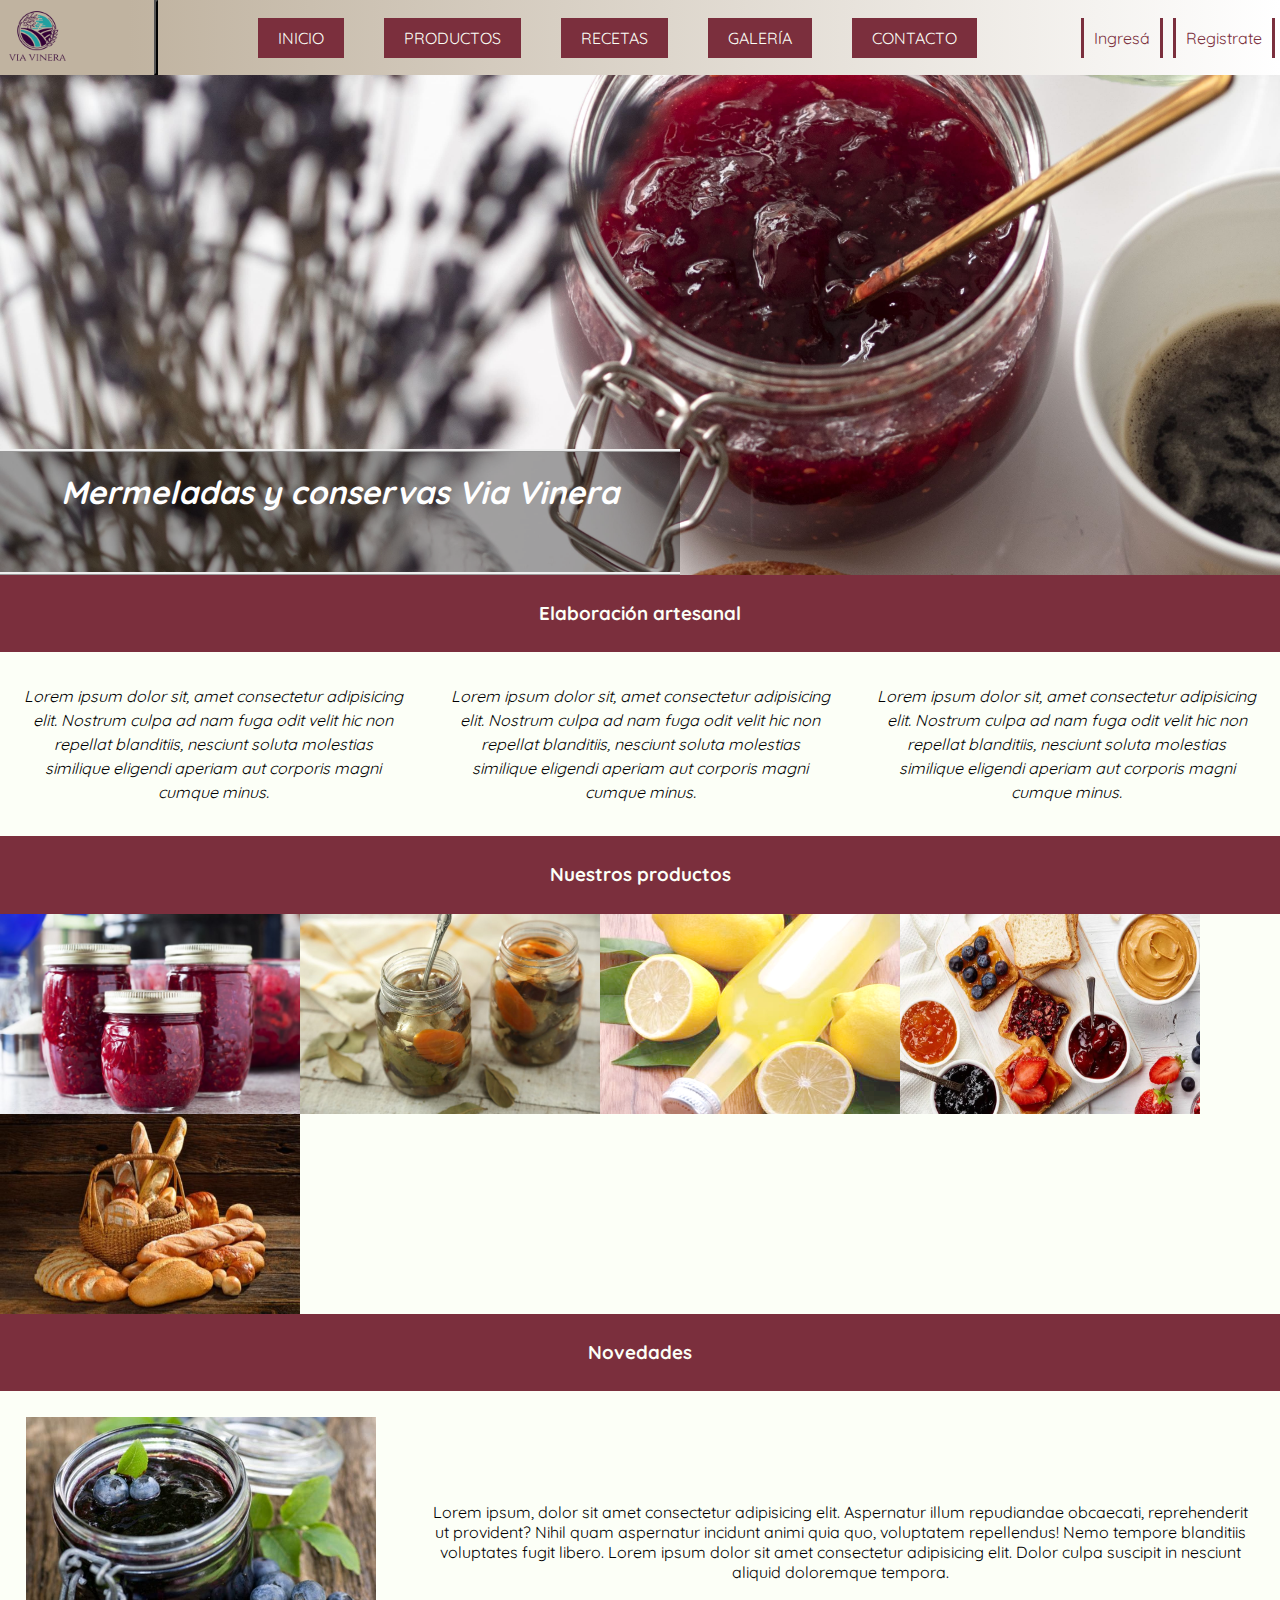
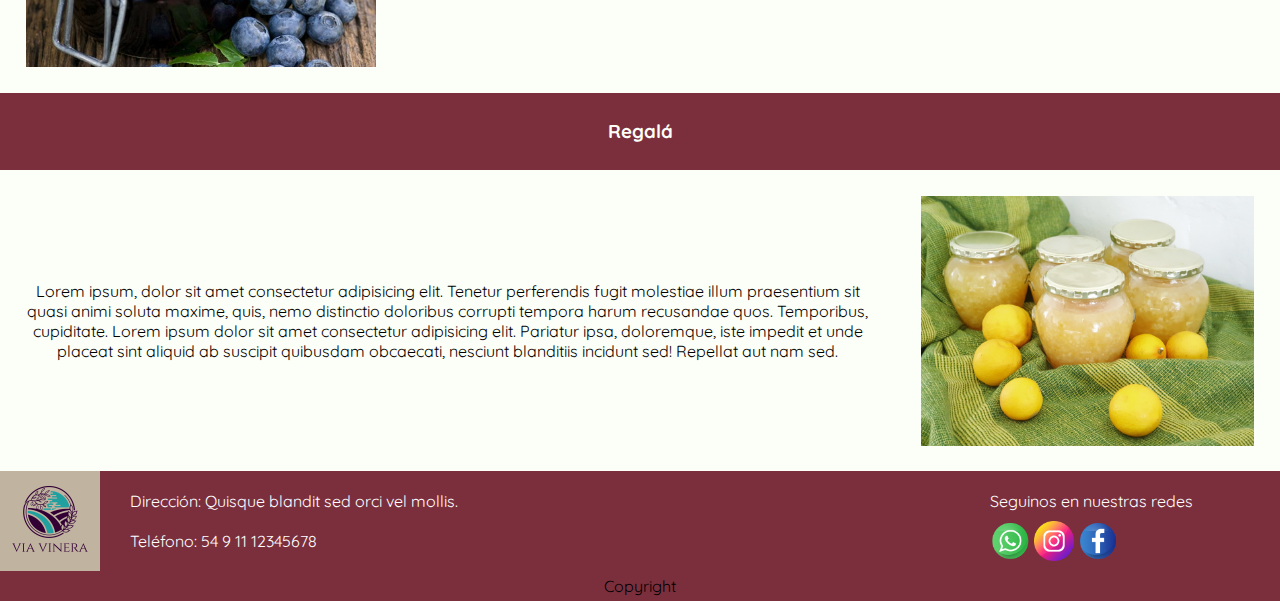
==== commit 45e1f450: "maquetando con bootstrap" ====
--- a/index.html
+++ b/index.html
@@ -11,109 +11,140 @@
     <link rel="preconnect" href="https://fonts.googleapis.com">
     <link rel="preconnect" href="https://fonts.gstatic.com" crossorigin>
     <link href="https://fonts.googleapis.com/css2?family=Quicksand:wght@300;400;500;600;700&display=swap" rel="stylesheet">
+    <link href="https://cdn.jsdelivr.net/npm/bootstrap@5.1.3/dist/css/bootstrap.min.css" rel="stylesheet" integrity="sha384-1BmE4kWBq78iYhFldvKuhfTAU6auU8tT94WrHftjDbrCEXSU1oBoqyl2QvZ6jIW3" crossorigin="anonymous">
     <link rel="stylesheet" href="css/estilos.css">
 </head>
 
-
-<body class="indexContainer">
+<body>
 
     <!-- HEADER -->
 
-    <header>
-        
-        <div class="navContainer">
+<div class="container-fluid">
+<div class="row">
+    <header class="col-12 sinpadding">
+        <nav class="navbar navbar-expand-lg navContainer">
 
-            <img class="navContainer__img" src="img/logo.png" alt="">
-            <nav class="nav">
-                <ul class="menu">
-                    <li>
-                        <a class="menu__Items" href="index.html">INICIO</a>
-                    </li>
-                    <li>
-                        <a class="menu__Items" href="pages/productos.html">PRODUCTOS</a>
-                    </li>
-                    <li>
-                        <a class="menu__Items" href="pages/recetas.html">RECETAS</a>
-                    </li>
-                    <li>
-                        <a class="menu__Items" href="pages/galería.html">GALERÍA</a>
-                    </li>
-                    <li>
-                        <a class="menu__Items" href="pages/contacto.html">CONTACTO</a>
-                    </li>
+            <img class="navContainer__img navbar-brand navContainer sinpadding" src="img/logo.png" alt="">
+            
+            <button class="navbar-toggler" type="button" data-bs-toggle="collapse" data-bs-target="#navbarNav" aria-controls="navbarNav" aria-expanded="false" aria-label="Toggle navigation">
+            <span class="navbar-toggler-icon"></span>
+            </button>
+
+            <div class="collapse navbar-collapse nav" id="navbarNav">
+                <ul class="navbar-nav menu">
+                <li class="nav-item">
+                    <a class="nav-link active menu__Items" aria-current="page" href="index.html">INICIO</a>
+                </li>
+                <li class="nav-item">
+                    <a class="nav-link menu__Items" href="pages/productos.html">PRODUCTOS</a>
+                </li>
+                <li class="nav-item">
+                    <a class="nav-link menu__Items" href="pages/recetas.html">RECETAS</a>
+                </li>
+                <li class="nav-item">
+                    <a class="nav-link menu__Items" href="pages/galeria.html">GALERÍA</a>
+                </li>
+                <li class="nav-item">
+                    <a class="nav-link menu__Items" href="pages/contacto.html">CONTACTO</a>
+                </li>
                 </ul>
-            </nav>
-            <div class="registration">
-                <a class="registration__Items" href="">Ingresá</a>
-                <a class="registration__Items" href="">Registrate</a>
             </div>
 
-        </div>
+            <div class="collapse navbar-collapse nav" id="navbarNav">
+                <ul class="navbar-nav menu">
+                <li class="nav-item">
+                    <a class="nav-link registration__Items" href="#">Ingresá</a>
+                </li>
+                <li class="nav-item">
+                    <a class="nav-link registration__Items" href="#">Registrate</a>
+                </li>
+                </ul>
+            </div>
+
+        </nav>
 
         <section class="portada">
             <h1 class="portada__titulo">Mermeladas y conservas Via Vinera</h1>
         </section>
-
     </header>
+</div>
+</div>
 
     <!-- MAIN -->
 
-    <section class="sectionElaboracion">
+<div class="container-fluid">
+    <div class="row">
+        <section class="col-12 sinpadding">
         <h3 class="sectionElaboracion__title">Elaboración artesanal</h3>
         <article class="sectionElaboracion__contenido">
             <p class="sectionElaboracion__parrafos">Lorem ipsum dolor sit, amet consectetur adipisicing elit. Nostrum culpa ad nam fuga odit velit hic non repellat blanditiis, nesciunt soluta molestias similique eligendi aperiam aut corporis magni cumque minus.</p>
             <p class="sectionElaboracion__parrafos">Lorem ipsum dolor sit, amet consectetur adipisicing elit. Nostrum culpa ad nam fuga odit velit hic non repellat blanditiis, nesciunt soluta molestias similique eligendi aperiam aut corporis magni cumque minus.</p>
             <p class="sectionElaboracion__parrafos">Lorem ipsum dolor sit, amet consectetur adipisicing elit. Nostrum culpa ad nam fuga odit velit hic non repellat blanditiis, nesciunt soluta molestias similique eligendi aperiam aut corporis magni cumque minus.</p>
         </article>
-    </section>
+        </section>
+    </div>
 
-    <section class="sectionImagenes">
-        <h3 class="sectionImagenes__title">Nuestros productos</h3>
-        <div class="sectionImagenes__items">
-            <img class="sectionImagenes__items--img" src="img/frascos.jpg" alt="">
-            <img class="sectionImagenes__items--img" src="img/berenjenas.jpg" alt="">
-            <img class="sectionImagenes__items--img" src="img/limoncello.png" alt="">
-            <img class="sectionImagenes__items--img" src="img/desayuno.webp" alt="">
-            <img class="sectionImagenes__items--img" src="img/panes.jpg" alt="">
-        </div>
-    </section>
+    <div class="row">
+        <section class="col-12 sinpadding">
+            <h3 class="sectionImagenes__title">Nuestros productos</h3>
+            <div class="sectionImagenes__items">
+                <img class="sectionImagenes__items--img" src="img/frascos.jpg" alt="">
+                <img class="sectionImagenes__items--img" src="img/berenjenas.jpg" alt="">
+                <img class="sectionImagenes__items--img" src="img/limoncello.png" alt="">
+                <img class="sectionImagenes__items--img" src="img/desayuno.webp" alt="">
+                <img class="sectionImagenes__items--img" src="img/panes.jpg" alt="">
+            </div>
+        </section>
+    </div>
 
-    <section class="sectionNovedades">
+    <div class="row">
+        <section class="col-12 sinpadding">
             <h3 class="sectionNovedades__title">Novedades</h3>
             <div class="sectionNovedades__contenido">
                 <img class="sectionNovedades__contenido--img" src="img/arandanos.jpg" alt="campiña italiana">
                 <p class="sectionNovedades__contenido--parrafo">Lorem ipsum, dolor sit amet consectetur adipisicing elit. Aspernatur illum repudiandae obcaecati, reprehenderit ut provident? Nihil quam aspernatur incidunt animi quia quo, voluptatem repellendus! Nemo tempore blanditiis voluptates fugit libero. Lorem ipsum dolor sit amet consectetur adipisicing elit. Dolor culpa suscipit in nesciunt aliquid doloremque tempora.</p>
             </div>
-    </section>
+        </section>
+    </div>
 
-    <section class="sectionRegala">
-            <h3 class="sectionRegala__title">Regalá</h3>
-            <div class="sectionRegala__contenido">
-                <img class="sectionRegala__contenido--img" src="img/img2.jpg" alt="mermelada de limón">
-                <p class="sectionRegala__contenido--parrafo">Lorem ipsum, dolor sit amet consectetur adipisicing elit. Tenetur perferendis fugit molestiae illum praesentium sit quasi animi soluta maxime, quis, nemo distinctio doloribus corrupti tempora harum recusandae quos. Temporibus, cupiditate. Lorem ipsum dolor sit amet consectetur adipisicing elit. Pariatur ipsa, doloremque, iste impedit et unde placeat sint aliquid ab suscipit quibusdam obcaecati, nesciunt blanditiis incidunt sed! Repellat aut nam sed.</p>
+    <div class="row">
+        <section class="col-12 sinpadding">
+                <h3 class="sectionRegala__title">Regalá</h3>
+                <div class="sectionRegala__contenido">
+                    <img class="sectionRegala__contenido--img" src="img/img2.jpg" alt="mermelada de limón">
+                    <p class="sectionRegala__contenido--parrafo">Lorem ipsum, dolor sit amet consectetur adipisicing elit. Tenetur perferendis fugit molestiae illum praesentium sit quasi animi soluta maxime, quis, nemo distinctio doloribus corrupti tempora harum recusandae quos. Temporibus, cupiditate. Lorem ipsum dolor sit amet consectetur adipisicing elit. Pariatur ipsa, doloremque, iste impedit et unde placeat sint aliquid ab suscipit quibusdam obcaecati, nesciunt blanditiis incidunt sed! Repellat aut nam sed.</p>
+                </div>
+        </section>
+    </div>
+</div>
+
+        <!--FOOTER -->
+
+<div class="container-fluid">
+    <div class="row">
+        <footer class="col-12">
+            <img class="footerLogo" src="img/logo.png" alt="" width="100px" height="100px">
+            <div class="footerContacto">
+                <p class="footerContacto__contenido">Dirección: Quisque blandit sed orci vel mollis.</p>
+                <p class="footerContacto__contenido">Teléfono: 54 9 11 12345678</p>
             </div>
-    </section>
+            <div class="footerSeguinos">
+                <p>Seguinos en nuestras redes</p>
+            </div>
+            <div class="footerRedes">
+                <a href="https://www.whatsapp.com/?lang=es"><img src="img/whatsapp.png" alt="whatsapp" width="40px"></a>
+                <a href="https://www.instagram.com/"><img src="img/instagram.png" alt="instagram" width="40px"></a>
+                <a href="https://www.facebook.com/"><img src="img/facebook.png" alt="facebook" width="40px"></a>
+            </div>
+            <div class="footerCopyright">
+                <p>Copyright</p>
+            </div>
+        </footer>
+    </div>
+</div>
 
-    <!--FOOTER-->
-
-    <footer>
-        <img class="footerLogo" src="img/logo.png" alt="" width="100px" height="100px">
-        <div class="footerContacto">
-            <p class="footerContacto__contenido">Dirección: Quisque blandit sed orci vel mollis.</p>
-            <p class="footerContacto__contenido">Teléfono: 54 9 11 12345678</p>
-        </div>
-        <div class="footerSeguinos">
-            <p>Seguinos en nuestras redes</p>
-        </div>
-        <div class="footerRedes">
-            <a href="https://www.whatsapp.com/?lang=es"><img src="img/whatsapp.png" alt="whatsapp" width="40px"></a>
-            <a href="https://www.instagram.com/"><img src="img/instagram.png" alt="instagram" width="40px"></a>
-            <a href="https://www.facebook.com/"><img src="img/facebook.png" alt="facebook" width="40px"></a>
-        </div>
-        <div class="footerCopyright">
-            <p>Copyright</p>
-        </div>
-    </footer>
+<script src="https://cdn.jsdelivr.net/npm/@popperjs/core@2.10.2/dist/umd/popper.min.js" integrity="sha384-7+zCNj/IqJ95wo16oMtfsKbZ9ccEh31eOz1HGyDuCQ6wgnyJNSYdrPa03rtR1zdB" crossorigin="anonymous"></script>
+<script src="https://cdn.jsdelivr.net/npm/bootstrap@5.1.3/dist/js/bootstrap.min.js" integrity="sha384-QJHtvGhmr9XOIpI6YVutG+2QOK9T+ZnN4kzFN1RtK3zEFEIsxhlmWl5/YESvpZ13" crossorigin="anonymous"></script>
 
 </body>
 </html>--- a/css/estilos.css
+++ b/css/estilos.css
@@ -80,6 +80,249 @@
         background-color: #7b2f3d9c;
         color: #FCFFF7;
         }
+
+    .registration__Items{
+        margin-left: 1.25rem;
+        margin-right: 1.25rem;
+        padding: 0.625rem;
+        text-decoration: none;
+        background-color: #7B2F3D;
+        color: #FCFFF7;
+        flex-wrap: wrap;
+    }
+
+    .portada__titulo{
+        align-self: flex-end;
+        font-size: 1.5rem;
+        font-style: italic;
+        text-align: center;
+        color: white;
+        border-style: ridge;
+        border-left: none;
+        border-right: none;
+        background-color: rgba(0, 0, 0, 0.350);
+        padding: 20px;
+        height: 5rem;
+    }
+
+    .sectionElaboracion__contenido{
+        display: flex;
+        flex-direction: column;
+    }
+
+    .sectionImagenes__items{
+        display: flex;
+        flex-wrap: wrap;
+        justify-content: center;
+    }
+
+    .sectionNovedades__contenido{
+        display: flex;
+        align-items: center;
+        flex-wrap: wrap;
+        justify-content: center;
+    }
+
+    .sectionRegala__contenido{
+        display: flex;
+        align-items: center;
+        flex-wrap: wrap;
+        justify-content: center;
+    }
+        
+    footer{
+        display: grid;
+        grid-template-columns: auto;
+        grid-template-rows: auto;
+
+        column-gap: 10px;
+    
+        grid-template-areas:
+        "footer-logo"
+        "footer-contacto"
+        "footer-seguinos"
+        "footer-redes"
+        "footer-copyright";
+    
+        background-color: #7B2F3D;
+    }
+    
+    .footerLogo{
+        grid-area: footer-logo;
+        justify-self: center;
+    }
+    
+    .footerContacto{
+        grid-area: footer-contacto;
+        color: #ffffff;
+    }
+    
+    .footerContacto__contenido{
+        display: block;
+        padding-top: 20px;
+        padding-left: 5%;
+    }
+    
+    .footerSeguinos{
+        grid-area: footer-seguinos;
+        color: #ffffff;
+        padding-top: 20px;
+        padding-left: 5%;
+    }
+    
+    .footerRedes{
+        grid-area: footer-redes;
+        padding-top: 20px;
+        padding-left: 5%;
+    }
+    
+    .footerCopyright{
+        grid-area: footer-copyright;
+        display: flex;
+        align-self: center;
+        justify-content: center;
+    }
+    
+    .formContainer__form{
+        display: grid;
+        grid-template-columns: auto;
+        grid-template-rows: auto;
+
+        row-gap: 1.25rem;
+
+        grid-template-areas:
+        "nombre-form"
+        "apellido-form"
+        "email-form"
+        "tipodeconsulta-form"
+        "comentarios-form"
+        "enviar-form";
+
+        padding: 5%;
+        margin: 5%;
+
+        background-color: whitesmoke;
+    }
+
+    .nombre-form{
+        grid-area: nombre-form;
+    }
+
+    .apellido-form{
+        grid-area: apellido-form;
+    }
+
+    .email-form{
+        grid-area: email-form;
+    }
+
+    .tipodeconsulta-form{
+        grid-area: tipodeconsulta-form;
+    }
+
+    .comentarios-form{
+        grid-area: comentarios-form;
+    }
+
+    .enviar-form{
+        grid-area: enviar-form;
+        width: 80%;
+        justify-self: center;
+    }
+
+    .tipodeconsulta{
+        display: inline;
+    }
+
+    .tipodeconsulta-opciones{
+        display: inline;
+    }
+
+    .textarea{
+        width: 100%;
+    }
+
+}
+
+/*TABLET STYLES*/
+
+@media only screen and (min-width: 481px) and (max-width: 991px) {
+
+    .indexContainer{
+        display: grid;
+        grid-template-columns: 1fr;
+        grid-template-rows: auto;
+    
+        grid-template-areas:
+        "header"
+        "elaboracion"
+        "imagenes"
+        "novedades"
+        "regala"
+        "footer";
+    }
+
+    .contactoContainer{
+        display: grid;
+        grid-template-columns: auto;
+        grid-template-rows: auto;
+    
+        grid-template-areas:
+        "header"
+        "container-form"
+        "container-maps"
+        "footer";
+    }
+
+    .navContainer{
+        display: flex;
+        height: 4.6875rem;
+        justify-content: space-between;
+        background: linear-gradient(to left, white, #C0B3A0 90%)
+    }
+    
+    .nav{
+        display: flex;
+        justify-content: space-around;
+        align-items: center;
+    }
+    
+    .menu{
+        display: flex;
+        list-style: none;
+        justify-content: space-around;
+        flex-wrap: wrap;
+    }
+    
+    .menu__Items{
+        margin-left: 1.25rem;
+        margin-right: 1.25rem;
+        padding: 0.625rem;
+        text-decoration: none;
+        background-color: #7B2F3D;
+        color: #FCFFF7;
+        flex-wrap: wrap;
+    }
+
+    .menu__Items:hover{
+        margin-left: 1.25rem;
+        margin-right: 1.25rem;
+        padding: 1rem;
+        text-decoration: none;
+        background-color: #7b2f3d9c;
+        color: #FCFFF7;
+        flex-wrap: wrap;
+    }
+
+    .registration__Items{
+        margin-left: 1.25rem;
+        margin-right: 1.25rem;
+        padding: 0.625rem;
+        text-decoration: none;
+        background-color: #7B2F3D;
+        color: #FCFFF7;
+        flex-wrap: wrap;
+    }
 
     .portada__titulo{
         align-self: flex-end;
@@ -98,49 +341,43 @@
 
     .sectionElaboracion__contenido{
         display: flex;
-        flex-direction: column;
+        flex-direction: row;
     }
 
     .sectionImagenes__items{
         display: flex;
         flex-wrap: wrap;
-        justify-content: center;
     }
 
     .sectionNovedades__contenido{
         display: flex;
         align-items: center;
-        flex-wrap: wrap;
-        justify-content: center;
     }
 
     .sectionRegala__contenido{
         display: flex;
         align-items: center;
-        flex-wrap: wrap;
-        justify-content: center;
-    }
-        
+        flex-direction: row-reverse;
+    }
+    
     footer{
         display: grid;
         grid-template-columns: auto;
         grid-template-rows: auto;
-
+    
+        grid-template-areas:
+        "footer-logo footer-contacto"
+        ". footer-seguinos"
+        ". footer-redes"
+        "footer-copyright footer-copyright";
+    
         column-gap: 10px;
-    
-        grid-template-areas:
-        "footer-logo"
-        "footer-contacto"
-        "footer-seguinos"
-        "footer-redes"
-        "footer-copyright";
-    
+
         background-color: #7B2F3D;
     }
     
     .footerLogo{
         grid-area: footer-logo;
-        justify-self: center;
     }
     
     .footerContacto{
@@ -151,20 +388,16 @@
     .footerContacto__contenido{
         display: block;
         padding-top: 20px;
-        padding-left: 5%;
     }
     
     .footerSeguinos{
         grid-area: footer-seguinos;
         color: #ffffff;
         padding-top: 20px;
-        padding-left: 5%;
     }
     
     .footerRedes{
         grid-area: footer-redes;
-        padding-top: 20px;
-        padding-left: 5%;
     }
     
     .footerCopyright{
@@ -173,24 +406,23 @@
         align-self: center;
         justify-content: center;
     }
-    
     .formContainer__form{
         display: grid;
-        grid-template-columns: auto;
-        grid-template-rows: auto;
-
-        row-gap: 1.25rem;
-
-        grid-template-areas:
-        "nombre-form"
-        "apellido-form"
-        "email-form"
-        "tipodeconsulta-form"
-        "comentarios-form"
-        "enviar-form";
+        grid-template-columns: 1fr 1fr;
+        grid-template-rows: auto;
+
+        grid-template-areas:
+        "nombre-form apellido-form"
+        "email-form tipodeconsulta-form"
+        "comentarios-form comentarios-form"
+        "enviar-form enviar-form";
 
         padding: 5%;
         margin: 5%;
+        width: 80%;
+
+        column-gap: 0.625rem;
+        row-gap: 1.25rem;
 
         background-color: whitesmoke;
     }
@@ -217,7 +449,7 @@
 
     .enviar-form{
         grid-area: enviar-form;
-        width: 80%;
+        width: 40%;
         justify-self: center;
     }
 
@@ -231,13 +463,12 @@
 
     .textarea{
         width: 100%;
-    }
-
-}
-
-/*TABLET STYLES*/
-
-@media only screen and (min-width: 481px) and (max-width: 883px) {
+    }   
+}
+
+/*DESKTOP STYLES*/
+
+@media only screen and (min-width: 992px) {
 
     .indexContainer{
         display: grid;
@@ -255,14 +486,13 @@
 
     .contactoContainer{
         display: grid;
-        grid-template-columns: auto;
-        grid-template-rows: auto;
-    
-        grid-template-areas:
-        "header"
-        "container-form"
-        "container-maps"
-        "footer";
+        grid-template-columns: 1fr 1fr;
+        grid-template-rows: auto;
+
+        grid-template-areas:
+        "header header"
+        "container-form container-maps"
+        "footer footer";
     }
 
     .navContainer{
@@ -288,26 +518,39 @@
     .menu__Items{
         margin-left: 1.25rem;
         margin-right: 1.25rem;
-        padding: 0.625rem;
+        padding: 0.625rem 20px;
         text-decoration: none;
         background-color: #7B2F3D;
         color: #FCFFF7;
         flex-wrap: wrap;
     }
-
     .menu__Items:hover{
         margin-left: 1.25rem;
         margin-right: 1.25rem;
-        padding: 1rem;
+        padding: 1rem 23px;
         text-decoration: none;
         background-color: #7b2f3d9c;
         color: #FCFFF7;
-        flex-wrap: wrap;
+        flex-wrap: wrap;       
+    }
+
+    .registration__Items{
+        margin: 0.3125rem;
+        margin-bottom: 1.875rem;
+        padding-left: 0.625rem;
+        padding-right: 0.625rem;
+        padding-top: 0.625rem;
+        padding-bottom: 0.625rem;
+        text-decoration: none;
+        color: #7b2f3d;
+        border-left-style: solid;
+        border-right-style: solid;
+        align-self: top;
     }
 
     .portada__titulo{
         align-self: flex-end;
-        font-size: 1.5rem;
+        font-size: 2rem;
         font-style: italic;
         text-align: center;
         color: white;
@@ -330,216 +573,6 @@
         flex-wrap: wrap;
     }
 
-    .sectionNovedades__contenido{
-        display: flex;
-        align-items: center;
-    }
-
-    .sectionRegala__contenido{
-        display: flex;
-        align-items: center;
-        flex-direction: row-reverse;
-    }
-    
-    footer{
-        display: grid;
-        grid-template-columns: auto;
-        grid-template-rows: auto;
-    
-        grid-template-areas:
-        "footer-logo footer-contacto"
-        ". footer-seguinos"
-        ". footer-redes"
-        "footer-copyright footer-copyright";
-    
-        column-gap: 10px;
-
-        background-color: #7B2F3D;
-    }
-    
-    .footerLogo{
-        grid-area: footer-logo;
-    }
-    
-    .footerContacto{
-        grid-area: footer-contacto;
-        color: #ffffff;
-    }
-    
-    .footerContacto__contenido{
-        display: block;
-        padding-top: 20px;
-    }
-    
-    .footerSeguinos{
-        grid-area: footer-seguinos;
-        color: #ffffff;
-        padding-top: 20px;
-    }
-    
-    .footerRedes{
-        grid-area: footer-redes;
-    }
-    
-    .footerCopyright{
-        grid-area: footer-copyright;
-        display: flex;
-        align-self: center;
-        justify-content: center;
-    }
-    .formContainer__form{
-        display: grid;
-        grid-template-columns: 1fr 1fr;
-        grid-template-rows: auto;
-
-        grid-template-areas:
-        "nombre-form apellido-form"
-        "email-form tipodeconsulta-form"
-        "comentarios-form comentarios-form"
-        "enviar-form enviar-form";
-
-        padding: 5%;
-        margin: 5%;
-        width: 80%;
-
-        column-gap: 0.625rem;
-        row-gap: 1.25rem;
-
-        background-color: whitesmoke;
-    }
-
-    .nombre-form{
-        grid-area: nombre-form;
-    }
-
-    .apellido-form{
-        grid-area: apellido-form;
-    }
-
-    .email-form{
-        grid-area: email-form;
-    }
-
-    .tipodeconsulta-form{
-        grid-area: tipodeconsulta-form;
-    }
-
-    .comentarios-form{
-        grid-area: comentarios-form;
-    }
-
-    .enviar-form{
-        grid-area: enviar-form;
-        width: 40%;
-        justify-self: center;
-    }
-
-    .tipodeconsulta{
-        display: inline;
-    }
-
-    .tipodeconsulta-opciones{
-        display: inline;
-    }
-
-    .textarea{
-        width: 100%;
-    }   
-}
-
-/*DESKTOP STYLES*/
-
-@media only screen and (min-width: 884px) {
-
-    .indexContainer{
-        display: grid;
-        grid-template-columns: 1fr;
-        grid-template-rows: auto;
-    
-        grid-template-areas:
-        "header"
-        "elaboracion"
-        "imagenes"
-        "novedades"
-        "regala"
-        "footer";
-    }
-
-    .contactoContainer{
-        display: grid;
-        grid-template-columns: 1fr 1fr;
-        grid-template-rows: auto;
-
-        grid-template-areas:
-        "header header"
-        "container-form container-maps"
-        "footer footer";
-    }
-
-    .navContainer{
-        display: flex;
-        height: 4.6875rem;
-        justify-content: space-between;
-        background: linear-gradient(to left, white, #C0B3A0 90%)
-    }
-    
-    .nav{
-        display: flex;
-        justify-content: space-around;
-        align-items: center;
-    }
-    
-    .menu{
-        display: flex;
-        list-style: none;
-        justify-content: space-around;
-        flex-wrap: wrap;
-    }
-    
-    .menu__Items{
-        margin-left: 1.25rem;
-        margin-right: 1.25rem;
-        padding: 0.625rem 20px;
-        text-decoration: none;
-        background-color: #7B2F3D;
-        color: #FCFFF7;
-        flex-wrap: wrap;
-    }
-    .menu__Items:hover{
-        margin-left: 1.25rem;
-        margin-right: 1.25rem;
-        padding: 1rem 23px;
-        text-decoration: none;
-        background-color: #7b2f3d9c;
-        color: #FCFFF7;
-        flex-wrap: wrap;       
-    }
-
-    .portada__titulo{
-        align-self: flex-end;
-        font-size: 2.5rem;
-        font-style: italic;
-        text-align: center;
-        color: white;
-        border-style: ridge;
-        border-left: none;
-        border-right: none;
-        background-color: rgba(0, 0, 0, 0.350);
-        padding: 20px;
-        width: 50%;
-        height: 5rem;
-    }
-
-    .sectionElaboracion__contenido{
-        display: flex;
-        flex-direction: row;
-    }
-
-    .sectionImagenes__items{
-        display: flex;
-        flex-wrap: wrap;
-    }
-
     .sectionRegala__contenido{
         display: flex;
         align-items: center;
@@ -697,20 +730,6 @@
 .registration{
     display: flex;
     padding: auto;
-}
-
-.registration__Items{
-    margin: 0.3125rem;
-    margin-bottom: 1.875rem;
-    padding-left: 0.625rem;
-    padding-right: 0.625rem;
-    padding-top: 0.625rem;
-    padding-bottom: 0.625rem;
-    text-decoration: none;
-    color: #7b2f3d;
-    border-left-style: solid;
-    border-right-style: solid;
-    align-self: top;
 }
 
 .sectionElaboracion__parrafos{
@@ -937,4 +956,28 @@
     grid-area: imgGaleria8;
     align-self: stretch;
     justify-self: stretch;    
+}
+
+.sinpadding{
+    padding: 0%;
+}
+
+.navbar-toggler{
+    background-color: black;
+}
+
+.imgproductos{
+    margin: 10%;
+    padding: 2%;
+    width: 9.375rem;
+    text-align: center;
+}
+
+.divProductos{
+    text-align: center;
+}
+
+.g-custom{
+    --bs-gutter-x: 2rem;
+    --bs-gutter-y: 2rem;
 }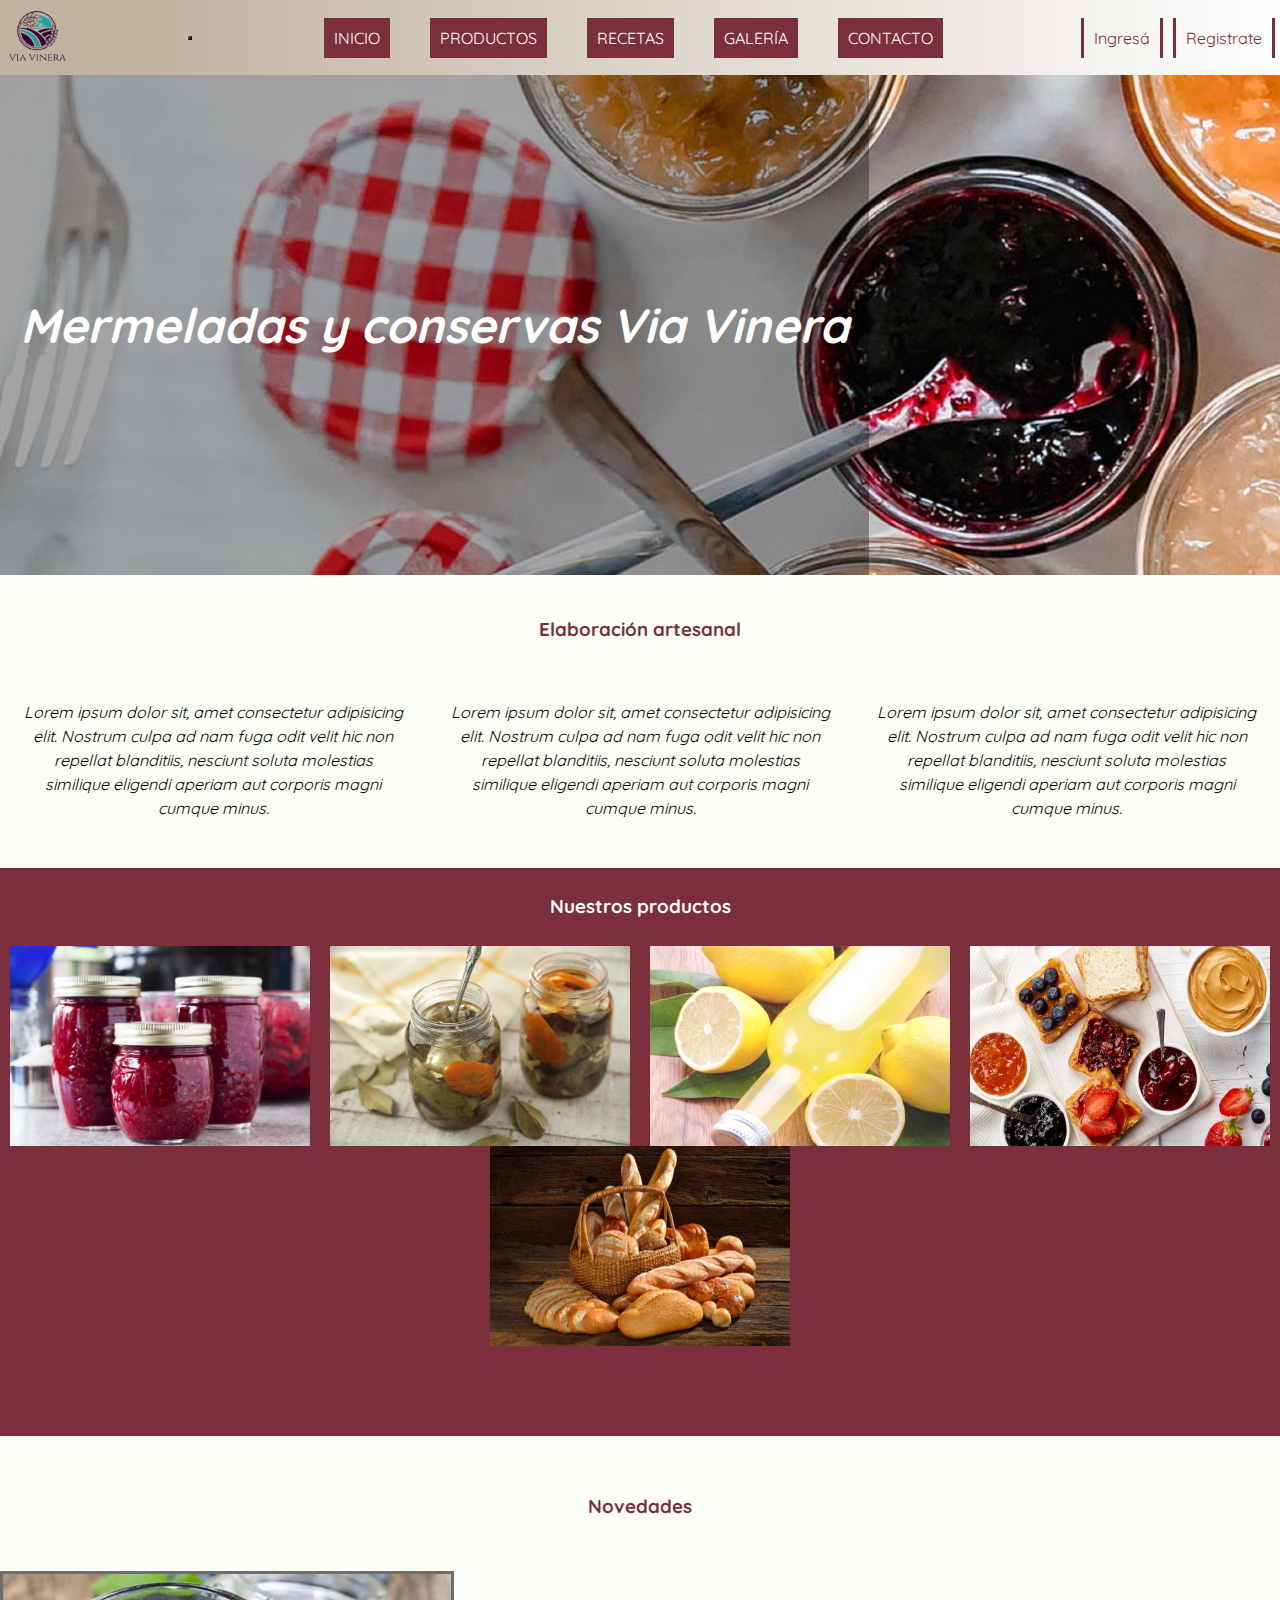
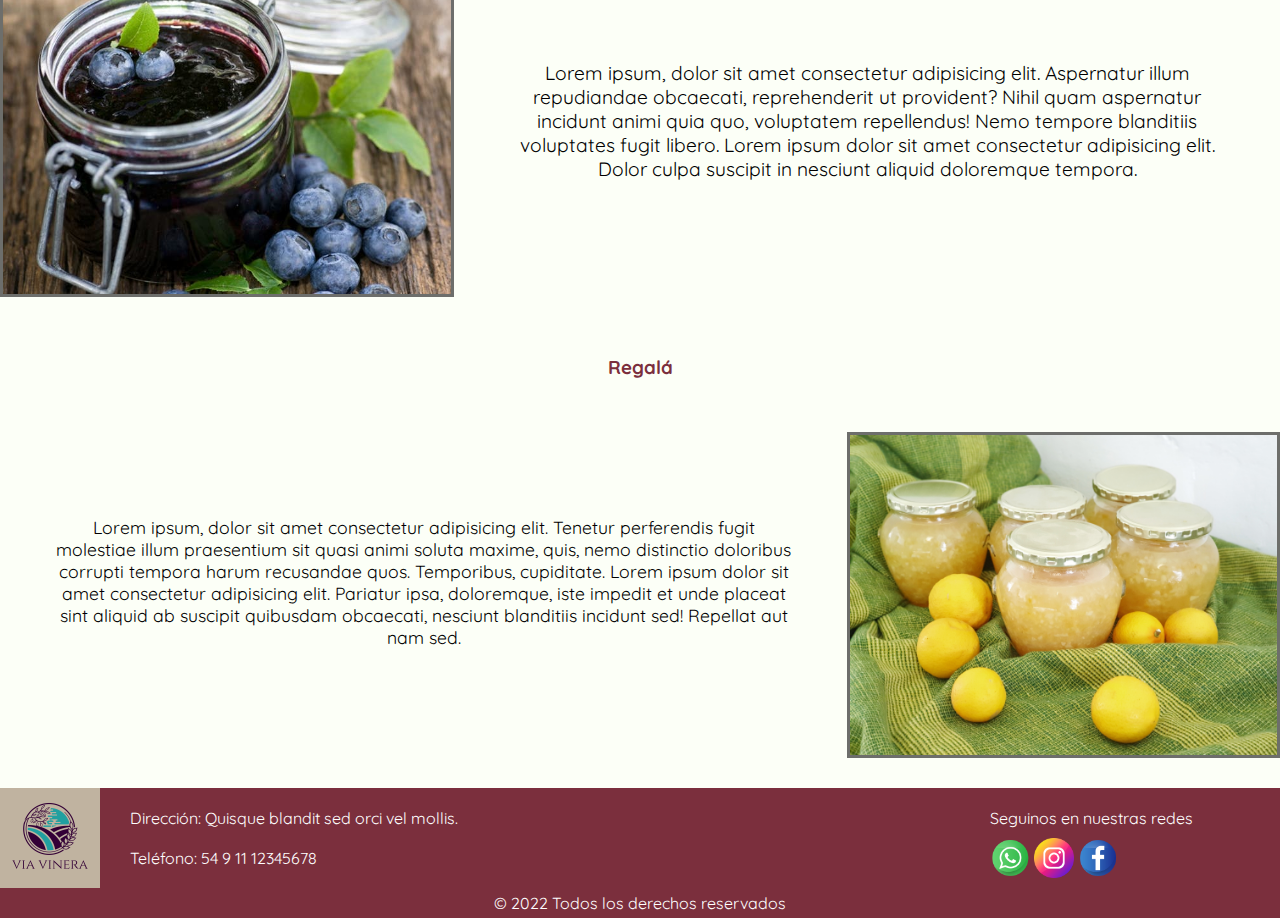
==== commit 1473020a: "Tercera entrega del proyecto final" ====
--- a/index.html
+++ b/index.html
@@ -5,14 +5,17 @@
     <meta charset="UTF-8">
     <meta http-equiv="X-UA-Compatible" content="IE=edge">
     <meta name="viewport" content="width=device-width, initial-scale=1.0">
+    <meta name="description" content="Elaboramos conservas artesanales y orgánicas para disfrutar o regalar. Combos y desayunos personalizados. Envíos a todo el país.">
+    <meta name="keywords" content="mermeladas, mermeladas artesanales, mermeladas orgánicas, conservas, dulces, confituras, licores, limoncello, desayunos, desayunos a domicilio">
     <link rel="shortcut icon" href="favicon.ico" type="image/x-icon">
-    <title>Via Vinera | Mermeladas, conservas y licores</title>
+    <title>Via Vinera | Mermeladas y conservas</title>
     <link rel="icon" type="image/png" sizes="32x32" href="img/logo.png">
     <link rel="preconnect" href="https://fonts.googleapis.com">
     <link rel="preconnect" href="https://fonts.gstatic.com" crossorigin>
     <link href="https://fonts.googleapis.com/css2?family=Quicksand:wght@300;400;500;600;700&display=swap" rel="stylesheet">
     <link href="https://cdn.jsdelivr.net/npm/bootstrap@5.1.3/dist/css/bootstrap.min.css" rel="stylesheet" integrity="sha384-1BmE4kWBq78iYhFldvKuhfTAU6auU8tT94WrHftjDbrCEXSU1oBoqyl2QvZ6jIW3" crossorigin="anonymous">
     <link rel="stylesheet" href="css/estilos.css">
+    <link rel="stylesheet" href="css/main.css">
 </head>
 
 <body>
@@ -22,9 +25,9 @@
 <div class="container-fluid">
 <div class="row">
     <header class="col-12 sinpadding">
-        <nav class="navbar navbar-expand-lg navContainer">
+        <nav class="navbar navbar-expand-lg navContainer sinpadding">
 
-            <img class="navContainer__img navbar-brand navContainer sinpadding" src="img/logo.png" alt="">
+            <img class="navbar-brand navContainer sinpadding" src="img/logo.png" alt="Via Vinera">
             
             <button class="navbar-toggler" type="button" data-bs-toggle="collapse" data-bs-target="#navbarNav" aria-controls="navbarNav" aria-expanded="false" aria-label="Toggle navigation">
             <span class="navbar-toggler-icon"></span>
@@ -32,19 +35,19 @@
 
             <div class="collapse navbar-collapse nav" id="navbarNav">
                 <ul class="navbar-nav menu">
-                <li class="nav-item">
+                <li class="nav-item navItem">
                     <a class="nav-link active menu__Items" aria-current="page" href="index.html">INICIO</a>
                 </li>
-                <li class="nav-item">
+                <li class="nav-item navItem">
                     <a class="nav-link menu__Items" href="pages/productos.html">PRODUCTOS</a>
                 </li>
-                <li class="nav-item">
+                <li class="nav-item navItem">
                     <a class="nav-link menu__Items" href="pages/recetas.html">RECETAS</a>
                 </li>
-                <li class="nav-item">
+                <li class="nav-item navItem">
                     <a class="nav-link menu__Items" href="pages/galeria.html">GALERÍA</a>
                 </li>
-                <li class="nav-item">
+                <li class="nav-item navItem">
                     <a class="nav-link menu__Items" href="pages/contacto.html">CONTACTO</a>
                 </li>
                 </ul>
@@ -52,10 +55,10 @@
 
             <div class="collapse navbar-collapse nav" id="navbarNav">
                 <ul class="navbar-nav menu">
-                <li class="nav-item">
+                <li class="nav-item navItem">
                     <a class="nav-link registration__Items" href="#">Ingresá</a>
                 </li>
-                <li class="nav-item">
+                <li class="nav-item navItem">
                     <a class="nav-link registration__Items" href="#">Registrate</a>
                 </li>
                 </ul>
@@ -63,9 +66,16 @@
 
         </nav>
 
-        <section class="portada">
-            <h1 class="portada__titulo">Mermeladas y conservas Via Vinera</h1>
-        </section>
+        <div class="container-fluid sinpadding">
+            <div class="row">
+                <section class="col-sm-12 col-md-12 col-lg-12 portada">
+                    <div class="col-sm-12 col-md-6 col-lg-4 portada__div">
+                        <h1 class="portada__titulo">Mermeladas y conservas Via Vinera</h1>
+                    </div>
+                </section>
+            </div>
+        </div>
+
     </header>
 </div>
 </div>
@@ -88,11 +98,11 @@
         <section class="col-12 sinpadding">
             <h3 class="sectionImagenes__title">Nuestros productos</h3>
             <div class="sectionImagenes__items">
-                <img class="sectionImagenes__items--img" src="img/frascos.jpg" alt="">
-                <img class="sectionImagenes__items--img" src="img/berenjenas.jpg" alt="">
-                <img class="sectionImagenes__items--img" src="img/limoncello.png" alt="">
-                <img class="sectionImagenes__items--img" src="img/desayuno.webp" alt="">
-                <img class="sectionImagenes__items--img" src="img/panes.jpg" alt="">
+                <img class="sectionImagenes__items--img" src="img/frascos.jpg" alt="Mermelada de frutilla">
+                <img class="sectionImagenes__items--img" src="img/berenjenas.jpg" alt="Berenjenas en escabeche">
+                <img class="sectionImagenes__items--img" src="img/limoncello.png" alt="Limoncello">
+                <img class="sectionImagenes__items--img" src="img/desayuno.webp" alt="Desayuno con mermelada">
+                <img class="sectionImagenes__items--img" src="img/panes.jpg" alt="Panes">
             </div>
         </section>
     </div>
@@ -101,7 +111,7 @@
         <section class="col-12 sinpadding">
             <h3 class="sectionNovedades__title">Novedades</h3>
             <div class="sectionNovedades__contenido">
-                <img class="sectionNovedades__contenido--img" src="img/arandanos.jpg" alt="campiña italiana">
+                <img class="sectionNovedades__contenido--img" src="img/arandanos.jpg" alt="Mermelada de arándanos">
                 <p class="sectionNovedades__contenido--parrafo">Lorem ipsum, dolor sit amet consectetur adipisicing elit. Aspernatur illum repudiandae obcaecati, reprehenderit ut provident? Nihil quam aspernatur incidunt animi quia quo, voluptatem repellendus! Nemo tempore blanditiis voluptates fugit libero. Lorem ipsum dolor sit amet consectetur adipisicing elit. Dolor culpa suscipit in nesciunt aliquid doloremque tempora.</p>
             </div>
         </section>
@@ -111,7 +121,7 @@
         <section class="col-12 sinpadding">
                 <h3 class="sectionRegala__title">Regalá</h3>
                 <div class="sectionRegala__contenido">
-                    <img class="sectionRegala__contenido--img" src="img/img2.jpg" alt="mermelada de limón">
+                    <img class="sectionRegala__contenido--img" src="img/img2.jpg" alt="Mermelada de limón">
                     <p class="sectionRegala__contenido--parrafo">Lorem ipsum, dolor sit amet consectetur adipisicing elit. Tenetur perferendis fugit molestiae illum praesentium sit quasi animi soluta maxime, quis, nemo distinctio doloribus corrupti tempora harum recusandae quos. Temporibus, cupiditate. Lorem ipsum dolor sit amet consectetur adipisicing elit. Pariatur ipsa, doloremque, iste impedit et unde placeat sint aliquid ab suscipit quibusdam obcaecati, nesciunt blanditiis incidunt sed! Repellat aut nam sed.</p>
                 </div>
         </section>
@@ -123,7 +133,7 @@
 <div class="container-fluid">
     <div class="row">
         <footer class="col-12">
-            <img class="footerLogo" src="img/logo.png" alt="" width="100px" height="100px">
+            <img class="footerLogo" src="img/logo.png" alt="Via Vinera" width="100px" height="100px">
             <div class="footerContacto">
                 <p class="footerContacto__contenido">Dirección: Quisque blandit sed orci vel mollis.</p>
                 <p class="footerContacto__contenido">Teléfono: 54 9 11 12345678</p>
@@ -137,7 +147,7 @@
                 <a href="https://www.facebook.com/"><img src="img/facebook.png" alt="facebook" width="40px"></a>
             </div>
             <div class="footerCopyright">
-                <p>Copyright</p>
+                <p>© 2022 Todos los derechos reservados</p>
             </div>
         </footer>
     </div>
--- a/css/main.css
+++ b/css/main.css
@@ -0,0 +1,1282 @@
+@charset "UTF-8";
+/*MOBILE STYLES*/
+@media only screen and (max-width: 575px) {
+  header div div header {
+    padding: 0%;
+  }
+
+  .navContainer {
+    display: flex;
+    height: 4.6875rem;
+    justify-content: space-between;
+    background: linear-gradient(to left, white, #C0B3A0 90%);
+    align-items: center;
+  }
+  .navContainer img {
+    align-self: stretch;
+  }
+  .navContainer button {
+    background-color: rgba(128, 128, 128, 0.404);
+  }
+  .navContainer div {
+    display: flex;
+    justify-content: right;
+  }
+  .navContainer div ul {
+    display: flex;
+    list-style: none;
+    justify-content: space-around;
+    flex-wrap: wrap;
+  }
+  .navContainer div ul li a {
+    margin-left: 1.25rem;
+    margin-right: 1.25rem;
+    padding: 0.625rem;
+    text-decoration: none;
+    color: #FCFFF7;
+    text-align: center;
+  }
+  .navContainer div ul li a:hover {
+    text-decoration: none;
+    color: #FCFFF7;
+  }
+  .navContainer div ul li a.registration__Items {
+    padding-left: 0.625rem;
+    padding-right: 0.625rem;
+    padding-top: 0.625rem;
+    text-decoration: none;
+    background-color: #f8f6f400;
+  }
+}
+/*TABLET STYLES*/
+@media only screen and (min-width: 576px) and (max-width: 991px) {
+  header div div header {
+    padding: 0%;
+  }
+
+  .navContainer {
+    display: flex;
+    height: 4.6875rem;
+    justify-content: space-between;
+    background: linear-gradient(to left, white, #C0B3A0 90%);
+    align-items: center;
+  }
+  .navContainer img {
+    align-self: stretch;
+  }
+  .navContainer button {
+    background-color: rgba(128, 128, 128, 0.404);
+  }
+  .navContainer div {
+    display: flex;
+    justify-content: right;
+  }
+  .navContainer div ul {
+    display: flex;
+    list-style: none;
+    justify-content: space-around;
+    flex-wrap: wrap;
+  }
+  .navContainer div ul li a {
+    margin-left: 1.25rem;
+    margin-right: 1.25rem;
+    padding: 0.625rem;
+    text-decoration: none;
+    color: #FCFFF7;
+    text-align: center;
+  }
+  .navContainer div ul li a:hover {
+    text-decoration: none;
+    color: #FCFFF7;
+  }
+  .navContainer div ul li a.registration__Items {
+    padding-left: 0.625rem;
+    padding-right: 0.625rem;
+    padding-top: 0.625rem;
+    text-decoration: none;
+    background-color: #f8f6f400;
+  }
+}
+/*DESKTOP STYLES*/
+@media only screen and (min-width: 992px) {
+  header div div header {
+    padding: 0%;
+  }
+
+  .navContainer {
+    display: flex;
+    height: 4.6875rem;
+    justify-content: space-between;
+    background: linear-gradient(to left, white, #C0B3A0 90%);
+    align-items: center;
+  }
+  .navContainer button {
+    background-color: gray;
+  }
+  .navContainer div {
+    display: flex;
+    justify-content: right;
+  }
+  .navContainer div ul {
+    display: flex;
+    list-style: none;
+    justify-content: space-around;
+    flex-wrap: wrap;
+  }
+  .navContainer div ul li a {
+    margin-left: 1.25rem;
+    margin-right: 1.25rem;
+    padding: 0.625rem;
+    text-decoration: none;
+    background-color: #7B2F3D;
+    color: #FCFFF7;
+  }
+  .navContainer div ul li a:hover {
+    text-decoration: none;
+    background-color: #7b2f3d9c;
+    color: #FCFFF7;
+  }
+  .navContainer div ul li a.registration__Items {
+    margin: 0.3125rem;
+    margin-bottom: 1.875rem;
+    padding-left: 0.625rem;
+    padding-right: 0.625rem;
+    padding-top: 0.625rem;
+    padding-bottom: 0.625rem;
+    text-decoration: none;
+    background-color: #f8f6f400;
+    color: #7b2f3d;
+    border-left-style: solid;
+    border-right-style: solid;
+  }
+}
+/*MOBILE STYLES*/
+@media only screen and (max-width: 575px) {
+  footer {
+    display: grid;
+    grid-template-columns: auto;
+    grid-template-rows: auto;
+    column-gap: 10px;
+    grid-template-areas: "footer-logo" "footer-contacto" "footer-seguinos" "footer-redes" "footer-copyright";
+    background-color: #7B2F3D;
+  }
+  footer .footerLogo {
+    grid-area: footer-logo;
+    justify-self: center;
+  }
+  footer .footerContacto {
+    grid-area: footer-contacto;
+    color: #ffffff;
+  }
+  footer .footerContacto p {
+    display: block;
+    padding-top: 20px;
+    padding-left: 5%;
+  }
+  footer .footerSeguinos {
+    grid-area: footer-seguinos;
+    color: #ffffff;
+    padding-top: 20px;
+    padding-left: 5%;
+  }
+  footer .footerRedes {
+    grid-area: footer-redes;
+    padding-top: 20px;
+    padding-left: 5%;
+  }
+  footer .footerCopyright {
+    grid-area: footer-copyright;
+    display: flex;
+    align-self: center;
+    justify-content: center;
+  }
+  footer .footerCopyright p {
+    color: white;
+  }
+}
+/*TABLET STYLES*/
+@media only screen and (min-width: 576px) and (max-width: 991px) {
+  footer {
+    display: grid;
+    grid-template-columns: auto;
+    grid-template-rows: auto;
+    grid-template-areas: "footer-logo footer-contacto" ". footer-seguinos" ". footer-redes" "footer-copyright footer-copyright";
+    column-gap: 10px;
+    background-color: #7B2F3D;
+  }
+  footer .footerLogo {
+    grid-area: footer-logo;
+  }
+  footer .footerContacto {
+    grid-area: footer-contacto;
+    color: #ffffff;
+  }
+  footer .footerContacto p {
+    display: block;
+    padding-top: 20px;
+  }
+  footer .footerSeguinos {
+    grid-area: footer-seguinos;
+    color: #ffffff;
+    padding-top: 20px;
+  }
+  footer .footerRedes {
+    grid-area: footer-redes;
+  }
+  footer .footerCopyright {
+    grid-area: footer-copyright;
+    display: flex;
+    align-self: center;
+    justify-content: center;
+  }
+  footer .footerCopyright p {
+    color: white;
+  }
+}
+/*DESKTOP STYLES*/
+@media only screen and (min-width: 992px) {
+  footer {
+    display: grid;
+    grid-template-columns: 100px 3fr 1fr;
+    grid-template-rows: 50px 50px 30px;
+    grid-template-areas: "footer-logo footer-contacto footer-seguinos" "footer-logo footer-contacto footer-redes" "footer-copyright footer-copyright footer-copyright";
+    column-gap: 10px;
+    background-color: #7B2F3D;
+  }
+  footer .footerLogo {
+    grid-area: footer-logo;
+  }
+  footer .footerContacto {
+    grid-area: footer-contacto;
+    color: #ffffff;
+  }
+  footer .footerContacto p {
+    display: block;
+    padding-top: 20px;
+    padding-left: 20px;
+  }
+  footer .footerSeguinos {
+    grid-area: footer-seguinos;
+    color: #ffffff;
+    padding-top: 20px;
+  }
+  footer .footerRedes {
+    grid-area: footer-redes;
+  }
+  footer .footerCopyright {
+    grid-area: footer-copyright;
+    display: flex;
+    align-self: center;
+    justify-content: center;
+  }
+  footer .footerCopyright p {
+    color: white;
+  }
+}
+* {
+  margin: 0;
+  padding: 0;
+}
+
+body {
+  background-color: #FCFFF7;
+  font-family: "Quicksand", sans-serif;
+}
+
+h3 {
+  text-align: center;
+}
+
+h3 {
+  margin-top: 40px;
+}
+
+h4 {
+  margin-top: 20px;
+}
+
+h5 {
+  text-decoration: 1.25rem;
+  padding: 15px;
+}
+
+.sinpadding {
+  padding: 0%;
+}
+
+.recetas {
+  margin: 2rem 0;
+  display: flex;
+  flex-wrap: wrap;
+}
+.recetas .recetas-img {
+  height: auto;
+  background: linear-gradient(#7b2f3d, white);
+  padding: 1rem;
+}
+.recetas .recetas-img img {
+  width: 80%;
+  height: auto;
+}
+.recetas .recetas-ingredientes {
+  height: auto;
+  background-color: #E5D7D9;
+  padding-left: 1.5rem;
+}
+.recetas .recetas-ingredientes p {
+  margin: 0;
+  padding: 1rem;
+  line-height: 1.5625rem;
+}
+.recetas .recetas-ingredientes ul {
+  list-style: disc;
+}
+.recetas .recetas-procedimiento {
+  height: auto;
+  background-color: #F5F0F1;
+  margin: 0;
+  padding: 1.5rem;
+  line-height: 1.5625rem;
+}
+
+.precio, .precio--sinstock {
+  width: fit-content;
+  padding: 5px 10px;
+  align-self: center;
+  border: solid 1.8px;
+  border-color: black;
+  border-radius: 10px;
+}
+.precio:hover, .precio--sinstock:hover {
+  cursor: pointer;
+}
+
+.precio--sinstock {
+  background-color: #cfcccc;
+  text-decoration: line-through;
+}
+.precio--sinstock:hover {
+  cursor: default;
+}
+
+.recetas-procedimiento {
+  height: auto;
+  background-color: #F5F0F1;
+}
+
+* {
+  margin: 0;
+  padding: 0;
+}
+
+body {
+  background-color: #FCFFF7;
+  font-family: "Quicksand", sans-serif;
+}
+
+/*MOBILE STYLES*/
+@media only screen and (max-width: 575px) {
+  .indexContainer {
+    display: grid;
+    grid-template-columns: 1fr;
+    grid-template-rows: auto;
+    grid-template-areas: "header" "elaboracion" "imagenes" "novedades" "regala" "footer";
+  }
+
+  .contactoContainer {
+    display: grid;
+    grid-template-columns: auto;
+    grid-template-rows: auto;
+    grid-template-areas: "header" "container-form" "container-maps" "footer";
+  }
+
+  .navContainer {
+    display: flex;
+    height: 4.6875rem;
+    justify-content: space-between;
+    background: linear-gradient(to left, white, #C0B3A0 90%);
+    align-items: center;
+  }
+
+  .navContainer__img {
+    align-self: stretch;
+  }
+
+  .nav {
+    display: flex;
+    justify-content: space-around;
+    align-items: center;
+  }
+
+  .menu {
+    display: flex;
+    list-style: none;
+    justify-content: space-around;
+    flex-wrap: wrap;
+  }
+
+  .navItem {
+    margin-left: 1rem;
+    margin-right: 1rem;
+    padding: 0.2rem;
+    text-decoration: none;
+    background-color: #7B2F3D;
+    color: #FCFFF7;
+    flex-wrap: wrap;
+  }
+
+  .navItem:hover {
+    text-decoration: none;
+    background-color: #7b2f3d9c;
+    color: #FCFFF7;
+    flex-wrap: wrap;
+  }
+
+  .registration__Items {
+    margin-left: 1.25rem;
+    margin-right: 1.25rem;
+    padding: 0.625rem;
+    text-decoration: none;
+    background-color: #7B2F3D;
+    color: #FCFFF7;
+    flex-wrap: wrap;
+  }
+
+  .portada__titulo {
+    font-size: 3rem;
+    font-style: italic;
+    text-align: center;
+    color: white;
+    padding: 20px;
+  }
+
+  .sectionElaboracion__contenido {
+    display: flex;
+    flex-direction: column;
+  }
+
+  .sectionImagenes__items {
+    display: flex;
+    flex-wrap: wrap;
+    justify-content: center;
+    background-color: #7b2f3d;
+    height: auto;
+    padding-bottom: 5.625rem;
+  }
+
+  .sectionNovedades__contenido {
+    display: flex;
+    align-items: center;
+    flex-wrap: wrap;
+    justify-content: center;
+  }
+
+  .sectionRegala__contenido {
+    display: flex;
+    align-items: center;
+    flex-wrap: wrap;
+    justify-content: center;
+  }
+
+  footer {
+    display: grid;
+    grid-template-columns: auto;
+    grid-template-rows: auto;
+    column-gap: 10px;
+    grid-template-areas: "footer-logo" "footer-contacto" "footer-seguinos" "footer-redes" "footer-copyright";
+    background-color: #7B2F3D;
+  }
+
+  /*
+
+      .footerLogo{
+          grid-area: footer-logo;
+          justify-self: center;
+      }
+
+      .footerContacto{
+          grid-area: footer-contacto;
+          color: #ffffff;
+      }
+
+      .footerContacto__contenido{
+          display: block;
+          padding-top: 20px;
+          padding-left: 5%;
+      }
+
+      .footerSeguinos{
+          grid-area: footer-seguinos;
+          color: #ffffff;
+          padding-top: 20px;
+          padding-left: 5%;
+      }
+
+      .footerRedes{
+          grid-area: footer-redes;
+          padding-top: 20px;
+          padding-left: 5%;
+      }
+
+      .footerCopyright{
+          grid-area: footer-copyright;
+          display: flex;
+          align-self: center;
+          justify-content: center;
+      }
+
+  */
+  .formContainer__form {
+    display: grid;
+    grid-template-columns: auto;
+    grid-template-rows: auto;
+    row-gap: 1.25rem;
+    grid-template-areas: "nombre-form" "apellido-form" "email-form" "tipodeconsulta-form" "comentarios-form" "enviar-form";
+    padding: 5%;
+    margin: 5%;
+    background-color: whitesmoke;
+  }
+
+  .nombre-form {
+    grid-area: nombre-form;
+  }
+
+  .apellido-form {
+    grid-area: apellido-form;
+  }
+
+  .email-form {
+    grid-area: email-form;
+  }
+
+  .tipodeconsulta-form {
+    grid-area: tipodeconsulta-form;
+  }
+
+  .comentarios-form {
+    grid-area: comentarios-form;
+  }
+
+  .enviar-form {
+    grid-area: enviar-form;
+    width: 80%;
+    justify-self: center;
+  }
+
+  .tipodeconsulta {
+    display: inline;
+  }
+
+  .tipodeconsulta-opciones {
+    display: inline;
+  }
+
+  .textarea {
+    width: 100%;
+  }
+}
+/*TABLET STYLES*/
+@media only screen and (min-width: 576px) and (max-width: 991px) {
+  .indexContainer {
+    display: grid;
+    grid-template-columns: 1fr;
+    grid-template-rows: auto;
+    grid-template-areas: "header" "elaboracion" "imagenes" "novedades" "regala" "footer";
+  }
+
+  .contactoContainer {
+    display: grid;
+    grid-template-columns: auto;
+    grid-template-rows: auto;
+    grid-template-areas: "header" "container-form" "container-maps" "footer";
+  }
+
+  .navContainer {
+    display: flex;
+    height: 4.6875rem;
+    justify-content: space-between;
+    background: linear-gradient(to left, white, #C0B3A0 90%);
+  }
+
+  .nav {
+    display: flex;
+    justify-content: space-around;
+    align-items: center;
+  }
+
+  .menu {
+    display: flex;
+    list-style: none;
+    justify-content: space-around;
+    flex-wrap: wrap;
+  }
+
+  .navItem {
+    margin-left: 1rem;
+    margin-right: 1rem;
+    padding: 0.2rem;
+    text-decoration: none;
+    background-color: #7B2F3D;
+    color: #FCFFF7;
+    flex-wrap: wrap;
+  }
+
+  .navItem:hover {
+    text-decoration: none;
+    background-color: #7b2f3d9c;
+    color: #FCFFF7;
+    flex-wrap: wrap;
+  }
+
+  .registration__Items {
+    margin-left: 1.25rem;
+    margin-right: 1.25rem;
+    padding: 0.625rem;
+    text-decoration: none;
+    background-color: #7B2F3D;
+    color: #FCFFF7;
+    flex-wrap: wrap;
+  }
+
+  .portada__titulo {
+    font-size: 3rem;
+    font-style: italic;
+    text-align: center;
+    color: white;
+    padding: 20px;
+  }
+
+  .sectionElaboracion__contenido {
+    display: flex;
+    flex-direction: row;
+  }
+
+  .sectionImagenes__items {
+    display: flex;
+    flex-wrap: wrap;
+    background-color: #7b2f3d;
+    height: auto;
+    padding-bottom: 5.625rem;
+  }
+
+  .sectionNovedades__contenido {
+    display: flex;
+    align-items: center;
+    flex-wrap: wrap;
+    justify-content: center;
+  }
+
+  .sectionRegala__contenido {
+    display: flex;
+    align-items: center;
+    flex-wrap: wrap;
+    justify-content: center;
+    flex-direction: row-reverse;
+  }
+
+  footer {
+    display: grid;
+    grid-template-columns: auto;
+    grid-template-rows: auto;
+    grid-template-areas: "footer-logo footer-contacto" ". footer-seguinos" ". footer-redes" "footer-copyright footer-copyright";
+    column-gap: 10px;
+    background-color: #7B2F3D;
+  }
+
+  .footerLogo {
+    grid-area: footer-logo;
+  }
+
+  .footerContacto {
+    grid-area: footer-contacto;
+    color: #ffffff;
+  }
+
+  .footerContacto__contenido {
+    display: block;
+    padding-top: 20px;
+  }
+
+  .footerSeguinos {
+    grid-area: footer-seguinos;
+    color: #ffffff;
+    padding-top: 20px;
+  }
+
+  .footerRedes {
+    grid-area: footer-redes;
+  }
+
+  .footerCopyright {
+    grid-area: footer-copyright;
+    display: flex;
+    align-self: center;
+    justify-content: center;
+  }
+
+  .formContainer__form {
+    display: grid;
+    grid-template-columns: 1fr 1fr;
+    grid-template-rows: auto;
+    grid-template-areas: "nombre-form apellido-form" "email-form tipodeconsulta-form" "comentarios-form comentarios-form" "enviar-form enviar-form";
+    padding: 5%;
+    margin: 5%;
+    column-gap: 0.625rem;
+    row-gap: 1.25rem;
+    background-color: whitesmoke;
+  }
+
+  .nombre-form {
+    grid-area: nombre-form;
+  }
+
+  .apellido-form {
+    grid-area: apellido-form;
+  }
+
+  .email-form {
+    grid-area: email-form;
+  }
+
+  .tipodeconsulta-form {
+    grid-area: tipodeconsulta-form;
+  }
+
+  .comentarios-form {
+    grid-area: comentarios-form;
+  }
+
+  .enviar-form {
+    grid-area: enviar-form;
+    width: 40%;
+    justify-self: center;
+  }
+
+  .tipodeconsulta {
+    display: inline;
+  }
+
+  .tipodeconsulta-opciones {
+    display: inline;
+  }
+
+  .textarea {
+    width: 100%;
+  }
+}
+/*DESKTOP STYLES*/
+@media only screen and (min-width: 992px) {
+  .indexContainer {
+    display: grid;
+    grid-template-columns: 1fr;
+    grid-template-rows: auto;
+    grid-template-areas: "header" "elaboracion" "imagenes" "novedades" "regala" "footer";
+  }
+
+  .contactoContainer {
+    display: grid;
+    grid-template-columns: 1fr 1fr;
+    grid-template-rows: auto;
+    grid-template-areas: "header header" "container-form container-maps" "footer footer";
+  }
+
+  .navContainer {
+    display: flex;
+    height: 4.6875rem;
+    justify-content: space-between;
+    background: linear-gradient(to left, white, #C0B3A0 90%);
+  }
+
+  .nav {
+    display: flex;
+    justify-content: space-around;
+    align-items: center;
+  }
+
+  .menu {
+    display: flex;
+    list-style: none;
+    justify-content: space-around;
+    flex-wrap: wrap;
+  }
+
+  .menu__Items {
+    margin-left: 1.25rem;
+    margin-right: 1.25rem;
+    padding: 0.625rem 20px;
+    text-decoration: none;
+    background-color: #7B2F3D;
+    color: #FCFFF7;
+    flex-wrap: wrap;
+  }
+
+  .menu__Items:hover {
+    text-decoration: none;
+    background-color: #7b2f3d9c;
+    color: #FCFFF7;
+    flex-wrap: wrap;
+  }
+
+  .registration__Items {
+    margin: 0.3125rem;
+    margin-bottom: 1.875rem;
+    padding-left: 0.625rem;
+    padding-right: 0.625rem;
+    padding-top: 0.625rem;
+    padding-bottom: 0.625rem;
+    text-decoration: none;
+    color: #7b2f3d;
+    border-left-style: solid;
+    border-right-style: solid;
+    align-self: top;
+  }
+
+  .portada__titulo {
+    font-size: 3rem;
+    font-style: italic;
+    text-align: center;
+    color: white;
+    padding: 20px;
+  }
+
+  .sectionElaboracion__contenido {
+    display: flex;
+    flex-direction: row;
+  }
+
+  .sectionImagenes__items {
+    display: flex;
+    justify-content: space-around;
+    flex-wrap: wrap;
+    background-color: #7b2f3d;
+    height: auto;
+    padding-bottom: 5.625rem;
+  }
+
+  .sectionRegala__contenido {
+    display: flex;
+    align-items: center;
+    flex-direction: row-reverse;
+    margin-bottom: 1.875rem;
+  }
+
+  .sectionNovedades__contenido {
+    display: flex;
+    align-items: center;
+  }
+
+  footer {
+    display: grid;
+    grid-template-columns: 100px 3fr 1fr;
+    grid-template-rows: 50px 50px 30px;
+    grid-template-areas: "footer-logo footer-contacto footer-seguinos" "footer-logo footer-contacto footer-redes" "footer-copyright footer-copyright footer-copyright";
+    column-gap: 10px;
+    background-color: #7B2F3D;
+  }
+
+  .footerLogo {
+    grid-area: footer-logo;
+  }
+
+  .footerContacto {
+    grid-area: footer-contacto;
+    color: #ffffff;
+  }
+
+  .footerContacto__contenido {
+    display: block;
+    padding-top: 20px;
+    padding-left: 20px;
+  }
+
+  .footerSeguinos {
+    grid-area: footer-seguinos;
+    color: #ffffff;
+    padding-top: 20px;
+  }
+
+  .footerRedes {
+    grid-area: footer-redes;
+  }
+
+  .footerCopyright {
+    grid-area: footer-copyright;
+    display: flex;
+    align-self: center;
+    justify-content: center;
+  }
+
+  .formContainer__form {
+    display: grid;
+    grid-template-columns: 1fr 1fr;
+    grid-template-rows: auto;
+    grid-template-areas: "nombre-form apellido-form" "email-form tipodeconsulta-form" "comentarios-form comentarios-form" "enviar-form enviar-form";
+    padding: 5%;
+    margin: 5%;
+    column-gap: 0.625rem;
+    row-gap: 1.25rem;
+    background-color: whitesmoke;
+  }
+
+  .nombre-form {
+    grid-area: nombre-form;
+  }
+
+  .apellido-form {
+    grid-area: apellido-form;
+  }
+
+  .email-form {
+    grid-area: email-form;
+  }
+
+  .tipodeconsulta-form {
+    grid-area: tipodeconsulta-form;
+  }
+
+  .comentarios-form {
+    grid-area: comentarios-form;
+  }
+
+  .enviar-form {
+    grid-area: enviar-form;
+    width: 40%;
+    justify-self: center;
+  }
+
+  .tipodeconsulta {
+    display: inline;
+  }
+
+  .tipodeconsulta-opciones {
+    display: inline;
+  }
+
+  .textarea {
+    width: 100%;
+  }
+}
+header {
+  grid-area: header;
+}
+
+.formContainer {
+  grid-area: container-form;
+  justify-self: center;
+  align-self: center;
+}
+
+.mapsContainer {
+  grid-area: container-maps;
+  justify-self: center;
+  align-self: center;
+  width: 80%;
+  height: 100%;
+}
+
+.maps {
+  width: 80%;
+  height: 20rem;
+  margin: 10%;
+}
+
+.sectionImagenes {
+  grid-area: imagenes;
+}
+
+.noticias {
+  grid-area: noticias;
+}
+
+footer {
+  grid-area: footer;
+}
+
+.registration {
+  display: flex;
+  padding: auto;
+}
+
+.sectionElaboracion__parrafos {
+  display: inline-block;
+  padding-top: 2rem;
+  padding-bottom: 2rem;
+  padding-left: 1.25rem;
+  padding-right: 1.25rem;
+  font-style: italic;
+  line-height: 1.5;
+  text-align: center;
+}
+
+.sectionNovedades__contenido--img {
+  display: inline-block;
+  margin-top: 2%;
+  border-style: solid;
+  border-color: rgba(0, 0, 0, 0.568);
+  height: 20rem;
+}
+
+.sectionNovedades__contenido--parrafo {
+  display: inline-block;
+  width: auto;
+  padding: 4%;
+  font-size: 1.2rem;
+  text-align: center;
+}
+
+.sectionRegala {
+  grid-area: regala;
+}
+
+.sectionRegala__title {
+  background-color: #FCFFF7;
+  margin-top: 2rem;
+  color: #7B2F3D;
+}
+
+.sectionRegala__contenido--img {
+  display: inline-block;
+  margin-top: 2%;
+  border-style: solid;
+  border-color: rgba(0, 0, 0, 0.568);
+  height: 20rem;
+}
+
+.sectionRegala__contenido--parrafo {
+  display: inline-block;
+  width: auto;
+  padding: 4%;
+  font-size: 1.1rem;
+  text-align: center;
+}
+
+h3 {
+  padding: 20px;
+  text-align: center;
+}
+
+h4 {
+  padding: 0px;
+  line-height: 40px;
+}
+
+.barraLogo__login1 {
+  color: #7B2F3D;
+  text-decoration: none;
+  padding: 10px;
+  border-left-style: solid;
+  border-right-style: solid;
+  margin-left: 78%;
+  height: 20px;
+  display: inline-block;
+}
+
+.barraLogo__login2 {
+  color: #7B2F3D;
+  text-decoration: none;
+  padding: 10px;
+  border-left-style: solid;
+  border-right-style: solid;
+  display: inline-block;
+  position: inherit;
+  height: 20px;
+}
+
+.portada {
+  display: flex;
+  background-image: url(../img/portada8.jpg);
+  background-size: cover;
+  height: 31.25rem;
+}
+
+.portada__div {
+  display: flex;
+  justify-content: center;
+  align-items: center;
+  background-color: rgba(0, 0, 0, 0.329);
+  float: right;
+}
+
+.nav__menu {
+  display: inline-block;
+  position: relative;
+  top: 15px;
+}
+
+.nav__menuItems {
+  color: white;
+  text-decoration: none;
+  border-left-style: ridge;
+  border-right-style: ridge;
+  background-color: rgba(0, 0, 0, 0.35);
+  padding: 10px;
+  margin-left: 130px;
+}
+
+h3 {
+  line-height: 2;
+}
+
+.sectionElaboracion {
+  grid-area: elaboracion;
+}
+
+.sectionElaboracion__title {
+  background-color: #FCFFF7;
+  margin-top: 1rem;
+  color: #7B2F3D;
+}
+
+.sectionImagenes__title {
+  background-color: #7B2F3D;
+  margin-top: 1rem;
+  margin-bottom: 0%;
+  color: #FCFFF7;
+}
+
+.sectionImagenes__items--img {
+  width: 18.75rem;
+  height: 12.5rem;
+}
+
+.sectionImagenes__items--img:hover {
+  transform: scale(1.2);
+}
+
+.sectionNovedades {
+  grid-area: novedades;
+}
+
+.sectionNovedades__div {
+  background-color: #7B2F3D;
+  margin: 0;
+  color: #FCFFF7;
+}
+
+.sectionNovedades__title {
+  background-color: #FCFFF7;
+  margin-top: 2rem;
+  color: #7B2F3D;
+}
+
+.imgArticle {
+  width: 25rem;
+  height: 15.625rem;
+}
+
+.gradiente {
+  background: linear-gradient(135deg, white, #C0B3A0);
+}
+
+/* Galería con GRID */
+.GaleriaIntro {
+  padding: 2%;
+}
+
+.galeriaImagenes {
+  display: grid;
+  grid-template-columns: 30% 20% 50%;
+  grid-template-rows: 200px 200px 300px 100px 200px;
+  grid-template-areas: "imgGaleria1 imgGaleria2 imgGaleria8" "imgGaleria4 imgGaleria4 imgGaleria8" "imgGaleria4 imgGaleria4 imgGaleria5" "imgGaleria7 imgGaleria7 imgGaleria5" "imgGaleria7 imgGaleria7 imgGaleria6";
+  padding-top: 2%;
+  padding-bottom: 2%;
+  margin-left: 2%;
+  margin-right: 2%;
+  width: 96%;
+  column-gap: 5px;
+  row-gap: 5px;
+}
+@media only screen and (max-width: 575px) {
+  .galeriaImagenes {
+    display: grid;
+    grid-template-columns: 100%;
+    grid-template-areas: "imgGaleria1" "imgGaleria2" "imgGaleria4" "imgGaleria8" "imgGaleria5" "imgGaleria7" "imgGaleria6";
+  }
+}
+
+.galeriaImagenes--img1 {
+  grid-area: imgGaleria1;
+  align-self: stretch;
+  justify-self: stretch;
+}
+
+.galeriaImagenes--img2 {
+  grid-area: imgGaleria2;
+  align-self: stretch;
+  justify-self: stretch;
+}
+
+.galeriaImagenes--img3 {
+  grid-area: imgGaleria4;
+  align-self: stretch;
+  justify-self: stretch;
+}
+
+.galeriaImagenes--img4 {
+  grid-area: imgGaleria5;
+  align-self: stretch;
+  justify-self: stretch;
+}
+
+.galeriaImagenes--img5 {
+  grid-area: imgGaleria6;
+  align-self: stretch;
+  justify-self: stretch;
+}
+
+.galeriaImagenes--img6 {
+  grid-area: imgGaleria7;
+  align-self: stretch;
+  justify-self: stretch;
+}
+
+.galeriaImagenes--img7 {
+  grid-area: imgGaleria8;
+  align-self: stretch;
+  justify-self: stretch;
+}
+
+.sinpadding {
+  padding: 0%;
+}
+
+.navbar-toggler {
+  background-color: grey;
+}
+
+.imgproductos {
+  margin: 10%;
+  padding: 2%;
+  width: 9.375rem;
+  align-self: center;
+}
+
+.divProductos {
+  display: flex;
+  flex-direction: column;
+  text-align: center;
+  align-content: center;
+}
+
+.g-custom {
+  --bs-gutter-x: 2rem;
+  --bs-gutter-y: 2rem;
+}
+
+.recetas {
+  margin: 2rem 0;
+  display: flex;
+  flex-wrap: wrap;
+}
+
+.recetas-img {
+  height: auto;
+  background: linear-gradient(#7b2f3d, white);
+  padding: 1rem;
+}
+.recetas-img img {
+  width: 80%;
+  height: auto;
+}
+
+/*# sourceMappingURL=main.css.map */
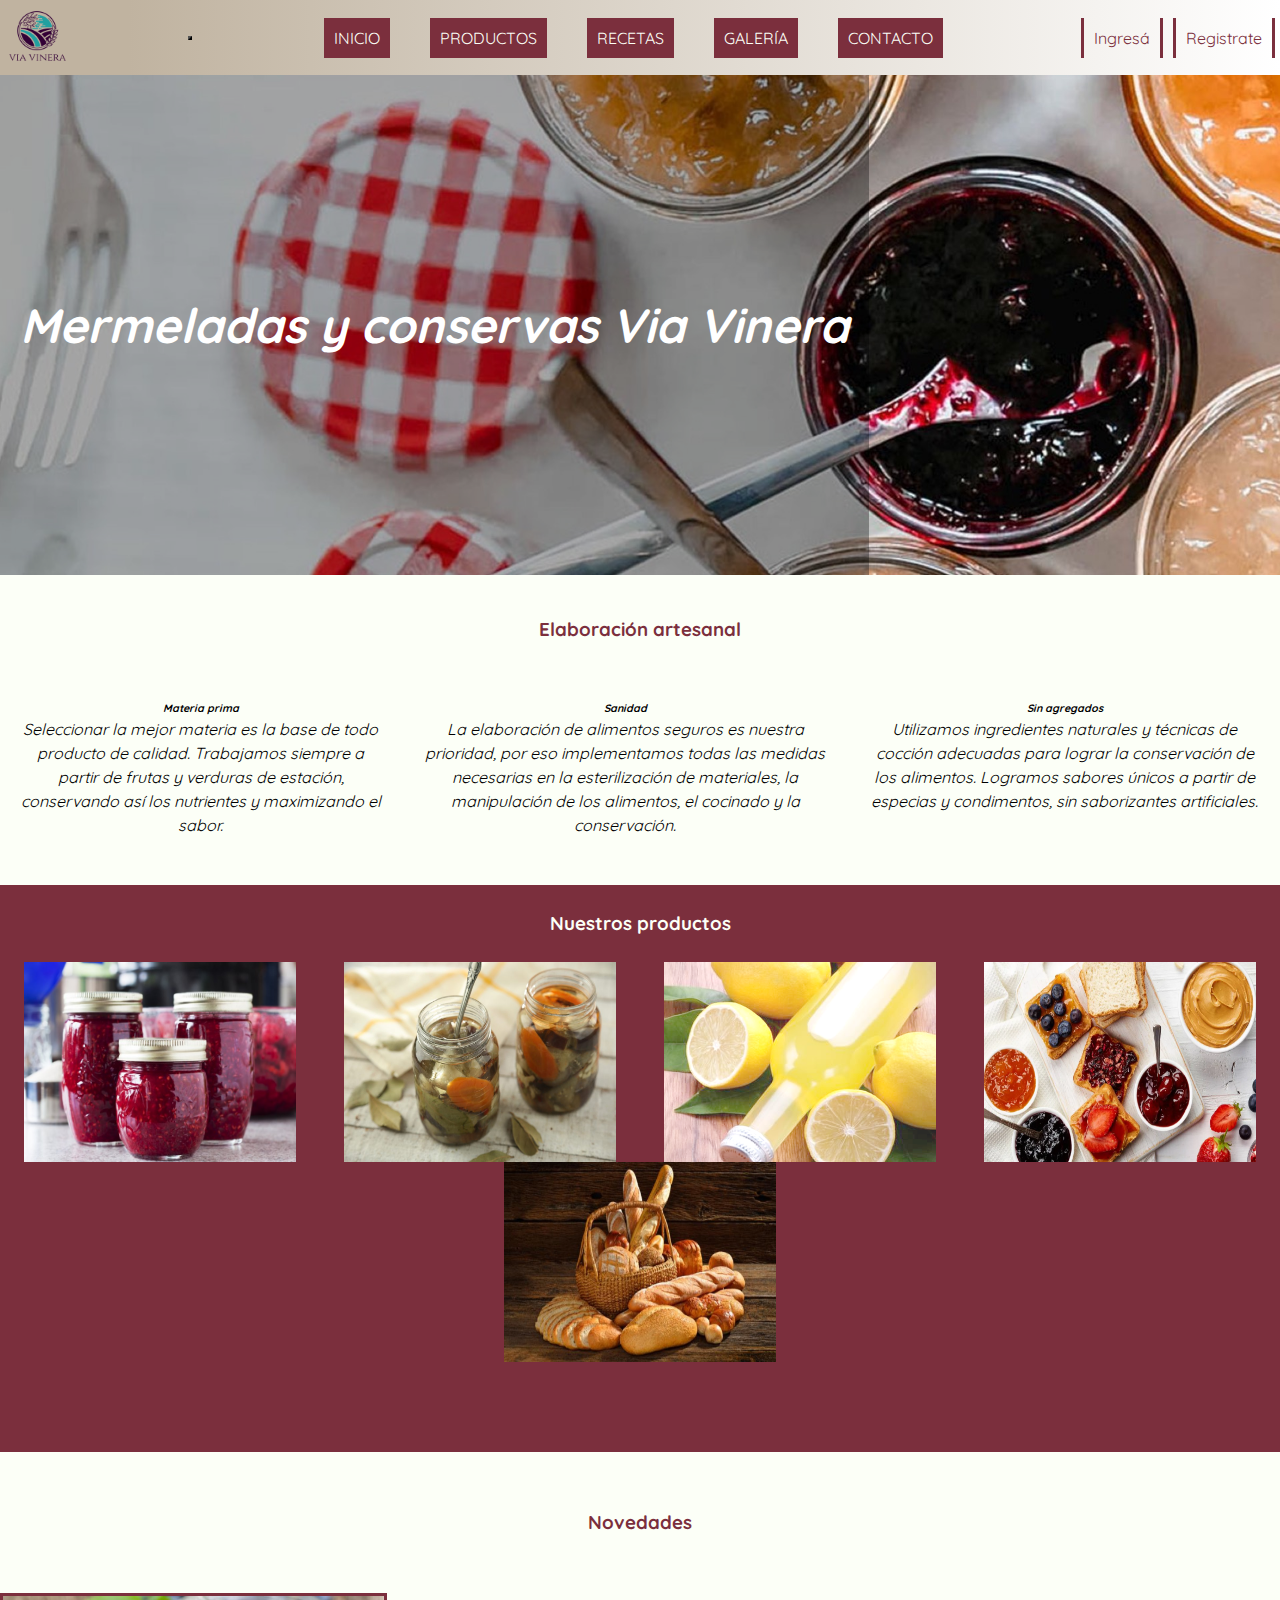
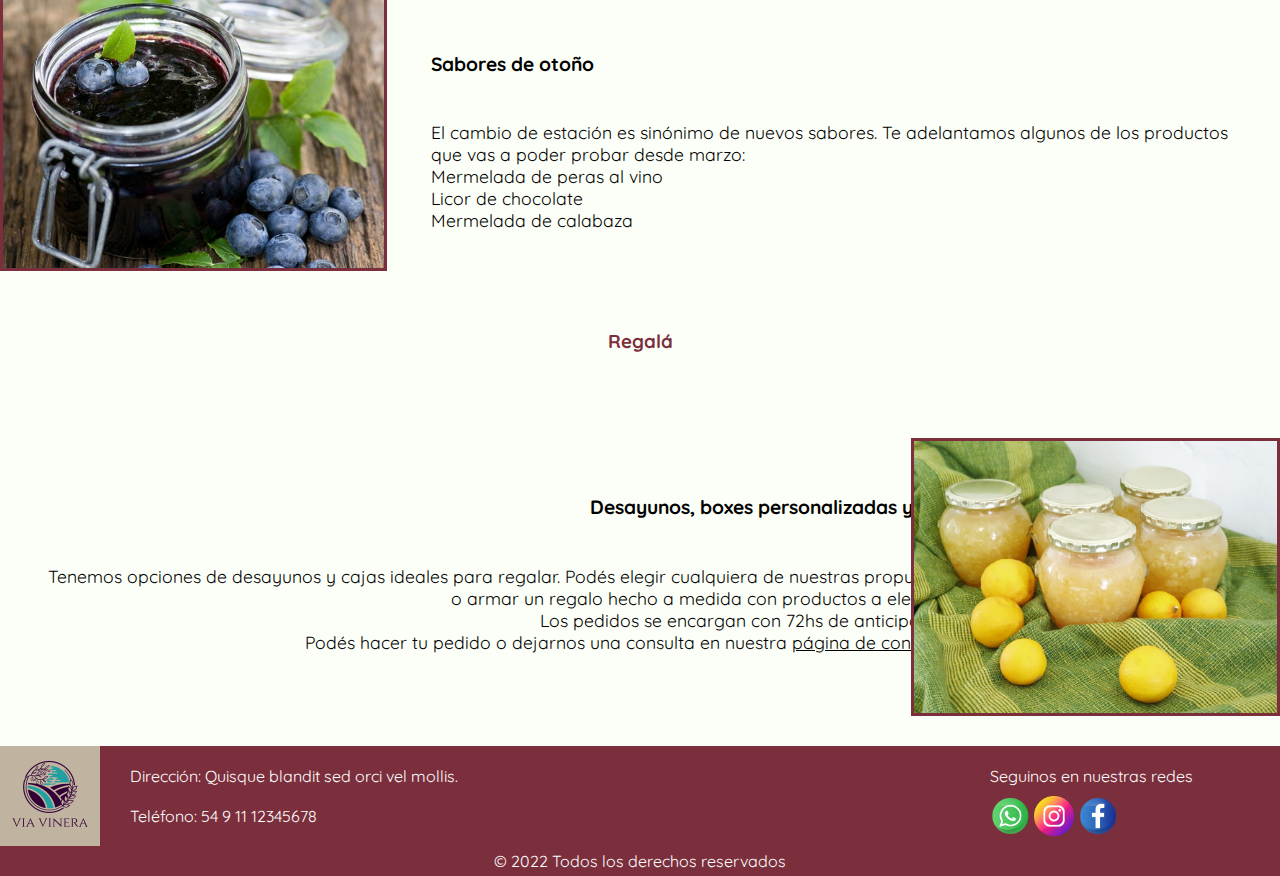
==== commit 9a12021b: "Proyecto final" ====
--- a/index.html
+++ b/index.html
@@ -87,9 +87,18 @@
         <section class="col-12 sinpadding">
         <h3 class="sectionElaboracion__title">Elaboración artesanal</h3>
         <article class="sectionElaboracion__contenido">
-            <p class="sectionElaboracion__parrafos">Lorem ipsum dolor sit, amet consectetur adipisicing elit. Nostrum culpa ad nam fuga odit velit hic non repellat blanditiis, nesciunt soluta molestias similique eligendi aperiam aut corporis magni cumque minus.</p>
-            <p class="sectionElaboracion__parrafos">Lorem ipsum dolor sit, amet consectetur adipisicing elit. Nostrum culpa ad nam fuga odit velit hic non repellat blanditiis, nesciunt soluta molestias similique eligendi aperiam aut corporis magni cumque minus.</p>
-            <p class="sectionElaboracion__parrafos">Lorem ipsum dolor sit, amet consectetur adipisicing elit. Nostrum culpa ad nam fuga odit velit hic non repellat blanditiis, nesciunt soluta molestias similique eligendi aperiam aut corporis magni cumque minus.</p>
+            <div class="sectionElaboracion__parrafos">
+                <h6>Materia prima</h6>
+                <p>Seleccionar la mejor materia es la base de todo producto de calidad. Trabajamos siempre a partir de frutas y verduras de estación, conservando así los nutrientes y maximizando el sabor.</p>
+            </div>
+            <div class="sectionElaboracion__parrafos">
+                <h6>Sanidad</h6>
+                <p>La elaboración de alimentos seguros es nuestra prioridad, por eso implementamos todas las medidas necesarias en la esterilización de materiales, la manipulación de los alimentos, el cocinado y la conservación.</p>
+            </div>
+            <div class="sectionElaboracion__parrafos">
+                <h6>Sin agregados</h6>
+                <p>Utilizamos ingredientes naturales y técnicas de cocción adecuadas para lograr la conservación de los alimentos. Logramos sabores únicos a partir de especias y condimentos, sin saborizantes artificiales.</p>
+            </div>
         </article>
         </section>
     </div>
@@ -106,24 +115,40 @@
             </div>
         </section>
     </div>
+</div>
 
+    <div class="container">
     <div class="row">
         <section class="col-12 sinpadding">
             <h3 class="sectionNovedades__title">Novedades</h3>
             <div class="sectionNovedades__contenido">
                 <img class="sectionNovedades__contenido--img" src="img/arandanos.jpg" alt="Mermelada de arándanos">
-                <p class="sectionNovedades__contenido--parrafo">Lorem ipsum, dolor sit amet consectetur adipisicing elit. Aspernatur illum repudiandae obcaecati, reprehenderit ut provident? Nihil quam aspernatur incidunt animi quia quo, voluptatem repellendus! Nemo tempore blanditiis voluptates fugit libero. Lorem ipsum dolor sit amet consectetur adipisicing elit. Dolor culpa suscipit in nesciunt aliquid doloremque tempora.</p>
+                <div>
+                    <h6 class="sectionNovedades__contenido--subtitulo">Sabores de otoño</h6>
+                    <p class="sectionNovedades__contenido--parrafo">El cambio de estación es sinónimo de nuevos sabores. Te adelantamos algunos de los productos que vas a poder probar desde marzo:
+                        <div class="sectionNovedades__contenido--parrafo">
+                            <p>Mermelada de peras al vino</p>
+                            <p>Licor de chocolate</p>
+                            <p>Mermelada de calabaza</p>
+                        </div>
+                    </p>
+                </div>
             </div>
         </section>
     </div>
 
     <div class="row">
         <section class="col-12 sinpadding">
-                <h3 class="sectionRegala__title">Regalá</h3>
-                <div class="sectionRegala__contenido">
-                    <img class="sectionRegala__contenido--img" src="img/img2.jpg" alt="Mermelada de limón">
-                    <p class="sectionRegala__contenido--parrafo">Lorem ipsum, dolor sit amet consectetur adipisicing elit. Tenetur perferendis fugit molestiae illum praesentium sit quasi animi soluta maxime, quis, nemo distinctio doloribus corrupti tempora harum recusandae quos. Temporibus, cupiditate. Lorem ipsum dolor sit amet consectetur adipisicing elit. Pariatur ipsa, doloremque, iste impedit et unde placeat sint aliquid ab suscipit quibusdam obcaecati, nesciunt blanditiis incidunt sed! Repellat aut nam sed.</p>
-                </div>
+            <h3 class="sectionRegala__title">Regalá</h3>
+            <div class="sectionRegala__contenido">
+                <img class="sectionRegala__contenido--img" src="img/img2.jpg" alt="Mermelada de limón">
+                <div>
+                    <h6 class="sectionRegala__contenido--subtitulo">Desayunos, boxes personalizadas y más</h6>
+                    <p class="sectionRegala__contenido--parrafo">Tenemos opciones de desayunos y cajas ideales para regalar. Podés elegir cualquiera de nuestras propuestas o armar un regalo hecho a medida con productos a elección.</p>
+                    <p class="sectionRegala__contenido--parrafo">Los pedidos se encargan con 72hs de anticipación.</p>
+                    <p class="sectionRegala__contenido--parrafo">Podés hacer tu pedido o dejarnos una consulta en nuestra <a class="link" href="pages/contacto.html">página de contacto</a>.</p>
+                </div>                
+            </div>
         </section>
     </div>
 </div>
--- a/css/main.css
+++ b/css/main.css
@@ -308,10 +308,11 @@
   margin: 2rem 0;
   display: flex;
   flex-wrap: wrap;
+  box-shadow: 8px 5px 5px rgba(0, 0, 0, 0.37);
 }
 .recetas .recetas-img {
   height: auto;
-  background: linear-gradient(#7b2f3d, white);
+  background: linear-gradient(#7B2F3D, white);
   padding: 1rem;
 }
 .recetas .recetas-img img {
@@ -320,8 +321,13 @@
 }
 .recetas .recetas-ingredientes {
   height: auto;
-  background-color: #E5D7D9;
   padding-left: 1.5rem;
+  background-color: #EBDFE2;
+}
+@media only screen and (max-width: 575px) {
+  .recetas .recetas-ingredientes {
+    width: 100%;
+  }
 }
 .recetas .recetas-ingredientes p {
   margin: 0;
@@ -333,7 +339,6 @@
 }
 .recetas .recetas-procedimiento {
   height: auto;
-  background-color: #F5F0F1;
   margin: 0;
   padding: 1.5rem;
   line-height: 1.5625rem;
@@ -359,9 +364,19 @@
   cursor: default;
 }
 
+.card-body {
+  display: flex;
+  justify-content: center;
+  flex-direction: column;
+}
+
+.card-title {
+  align-self: center;
+  text-align: center;
+}
+
 .recetas-procedimiento {
   height: auto;
-  background-color: #F5F0F1;
 }
 
 * {
@@ -430,6 +445,13 @@
     background-color: #7b2f3d9c;
     color: #FCFFF7;
     flex-wrap: wrap;
+  }
+
+  .menu__Items:visited {
+    color: #FCFFF7;
+  }
+  .menu__Items:link {
+    color: #FCFFF7;
   }
 
   .registration__Items {
@@ -487,45 +509,6 @@
     background-color: #7B2F3D;
   }
 
-  /*
-
-      .footerLogo{
-          grid-area: footer-logo;
-          justify-self: center;
-      }
-
-      .footerContacto{
-          grid-area: footer-contacto;
-          color: #ffffff;
-      }
-
-      .footerContacto__contenido{
-          display: block;
-          padding-top: 20px;
-          padding-left: 5%;
-      }
-
-      .footerSeguinos{
-          grid-area: footer-seguinos;
-          color: #ffffff;
-          padding-top: 20px;
-          padding-left: 5%;
-      }
-
-      .footerRedes{
-          grid-area: footer-redes;
-          padding-top: 20px;
-          padding-left: 5%;
-      }
-
-      .footerCopyright{
-          grid-area: footer-copyright;
-          display: flex;
-          align-self: center;
-          justify-content: center;
-      }
-
-  */
   .formContainer__form {
     display: grid;
     grid-template-columns: auto;
@@ -574,6 +557,21 @@
   .textarea {
     width: 100%;
   }
+
+  .carousel-div {
+    margin-top: 1rem;
+    margin-bottom: 3rem;
+    margin-left: 1rem;
+    margin-right: 1rem;
+    padding: 1rem;
+    height: 20rem;
+    align-content: center;
+    justify-content: center;
+  }
+
+  .carousel {
+    width: auto;
+  }
 }
 /*TABLET STYLES*/
 @media only screen and (min-width: 576px) and (max-width: 991px) {
@@ -626,6 +624,13 @@
     background-color: #7b2f3d9c;
     color: #FCFFF7;
     flex-wrap: wrap;
+  }
+
+  .menu__Items:visited {
+    color: #FCFFF7;
+  }
+  .menu__Items:link {
+    color: #FCFFF7;
   }
 
   .registration__Items {
@@ -763,6 +768,22 @@
   .textarea {
     width: 100%;
   }
+
+  .carousel-div {
+    margin-top: 1rem;
+    margin-bottom: 3rem;
+    margin-left: 1rem;
+    margin-right: 1rem;
+    padding: 1rem;
+    height: 20rem;
+    align-content: center;
+    justify-content: center;
+    background-color: #C0B3A0;
+  }
+
+  .carousel {
+    width: 60%;
+  }
 }
 /*DESKTOP STYLES*/
 @media only screen and (min-width: 992px) {
@@ -809,7 +830,12 @@
     color: #FCFFF7;
     flex-wrap: wrap;
   }
-
+  .menu__Items:visited {
+    color: #FCFFF7;
+  }
+  .menu__Items:link {
+    color: #FCFFF7;
+  }
   .menu__Items:hover {
     text-decoration: none;
     background-color: #7b2f3d9c;
@@ -955,6 +981,23 @@
   .textarea {
     width: 100%;
   }
+
+  .carousel-div {
+    margin-top: 2rem;
+    margin-bottom: 3rem;
+    margin-left: 1rem;
+    margin-right: 1rem;
+    padding: 1rem;
+    height: 30rem;
+    align-content: center;
+    justify-content: center;
+    background-color: white;
+    box-shadow: 10px 5px 5px rgba(0, 0, 0, 0.37);
+  }
+
+  .carousel {
+    width: 50%;
+  }
 }
 header {
   grid-area: header;
@@ -972,6 +1015,9 @@
   align-self: center;
   width: 80%;
   height: 100%;
+}
+.mapsContainer p {
+  text-align: center;
 }
 
 .maps {
@@ -1010,18 +1056,57 @@
 
 .sectionNovedades__contenido--img {
   display: inline-block;
-  margin-top: 2%;
   border-style: solid;
-  border-color: rgba(0, 0, 0, 0.568);
-  height: 20rem;
+  border-color: #7B2F3D;
+  height: 17rem;
 }
 
 .sectionNovedades__contenido--parrafo {
   display: inline-block;
   width: auto;
-  padding: 4%;
+  padding-left: 5%;
+  padding-right: 5%;
+  font-size: 1.1rem;
+  text-align: left;
+}
+@media only screen and (max-width: 991px) {
+  .sectionNovedades__contenido--parrafo {
+    text-align: justify;
+  }
+}
+
+.sectionNovedades__contenido--subtitulo {
+  display: inline-block;
+  width: 100%;
+  padding-left: 5%;
+  padding-right: 5%;
+  padding-top: 2%;
+  padding-bottom: 5%;
   font-size: 1.2rem;
-  text-align: center;
+  text-align: left;
+}
+@media only screen and (max-width: 991px) {
+  .sectionNovedades__contenido--subtitulo {
+    margin-top: 2rem;
+    text-align: center;
+  }
+}
+
+.sectionRegala__contenido--subtitulo {
+  display: inline-block;
+  width: 100%;
+  padding-left: 5%;
+  padding-right: 5%;
+  padding-top: 2%;
+  padding-bottom: 5%;
+  font-size: 1.2rem;
+  text-align: right;
+}
+@media only screen and (max-width: 991px) {
+  .sectionRegala__contenido--subtitulo {
+    margin-top: 2rem;
+    text-align: center;
+  }
 }
 
 .sectionRegala {
@@ -1031,6 +1116,7 @@
 .sectionRegala__title {
   background-color: #FCFFF7;
   margin-top: 2rem;
+  margin-bottom: 2rem;
   color: #7B2F3D;
 }
 
@@ -1038,16 +1124,22 @@
   display: inline-block;
   margin-top: 2%;
   border-style: solid;
-  border-color: rgba(0, 0, 0, 0.568);
-  height: 20rem;
+  border-color: #7B2F3D;
+  height: 17rem;
 }
 
 .sectionRegala__contenido--parrafo {
   display: inline-block;
-  width: auto;
-  padding: 4%;
+  width: 100%;
+  padding-left: 5%;
+  padding-right: 5%;
   font-size: 1.1rem;
-  text-align: center;
+  text-align: right;
+}
+@media only screen and (max-width: 991px) {
+  .sectionRegala__contenido--parrafo {
+    text-align: justify;
+  }
 }
 
 h3 {
@@ -1135,7 +1227,7 @@
 }
 
 .sectionImagenes__items--img {
-  width: 18.75rem;
+  width: 17rem;
   height: 12.5rem;
 }
 
@@ -1156,6 +1248,7 @@
 .sectionNovedades__title {
   background-color: #FCFFF7;
   margin-top: 2rem;
+  margin-bottom: 2rem;
   color: #7B2F3D;
 }
 
@@ -1279,4 +1372,24 @@
   height: auto;
 }
 
+.link {
+  color: black;
+}
+
+.cardsProductos {
+  margin-top: 2rem;
+  margin-bottom: 2rem;
+  display: flex;
+  justify-content: center;
+}
+
+.card {
+  width: 18.75rem;
+  box-shadow: 10px 5px 5px rgba(0, 0, 0, 0.37);
+}
+.card:hover {
+  cursor: pointer;
+  background-color: #DDD6CB;
+}
+
 /*# sourceMappingURL=main.css.map */
